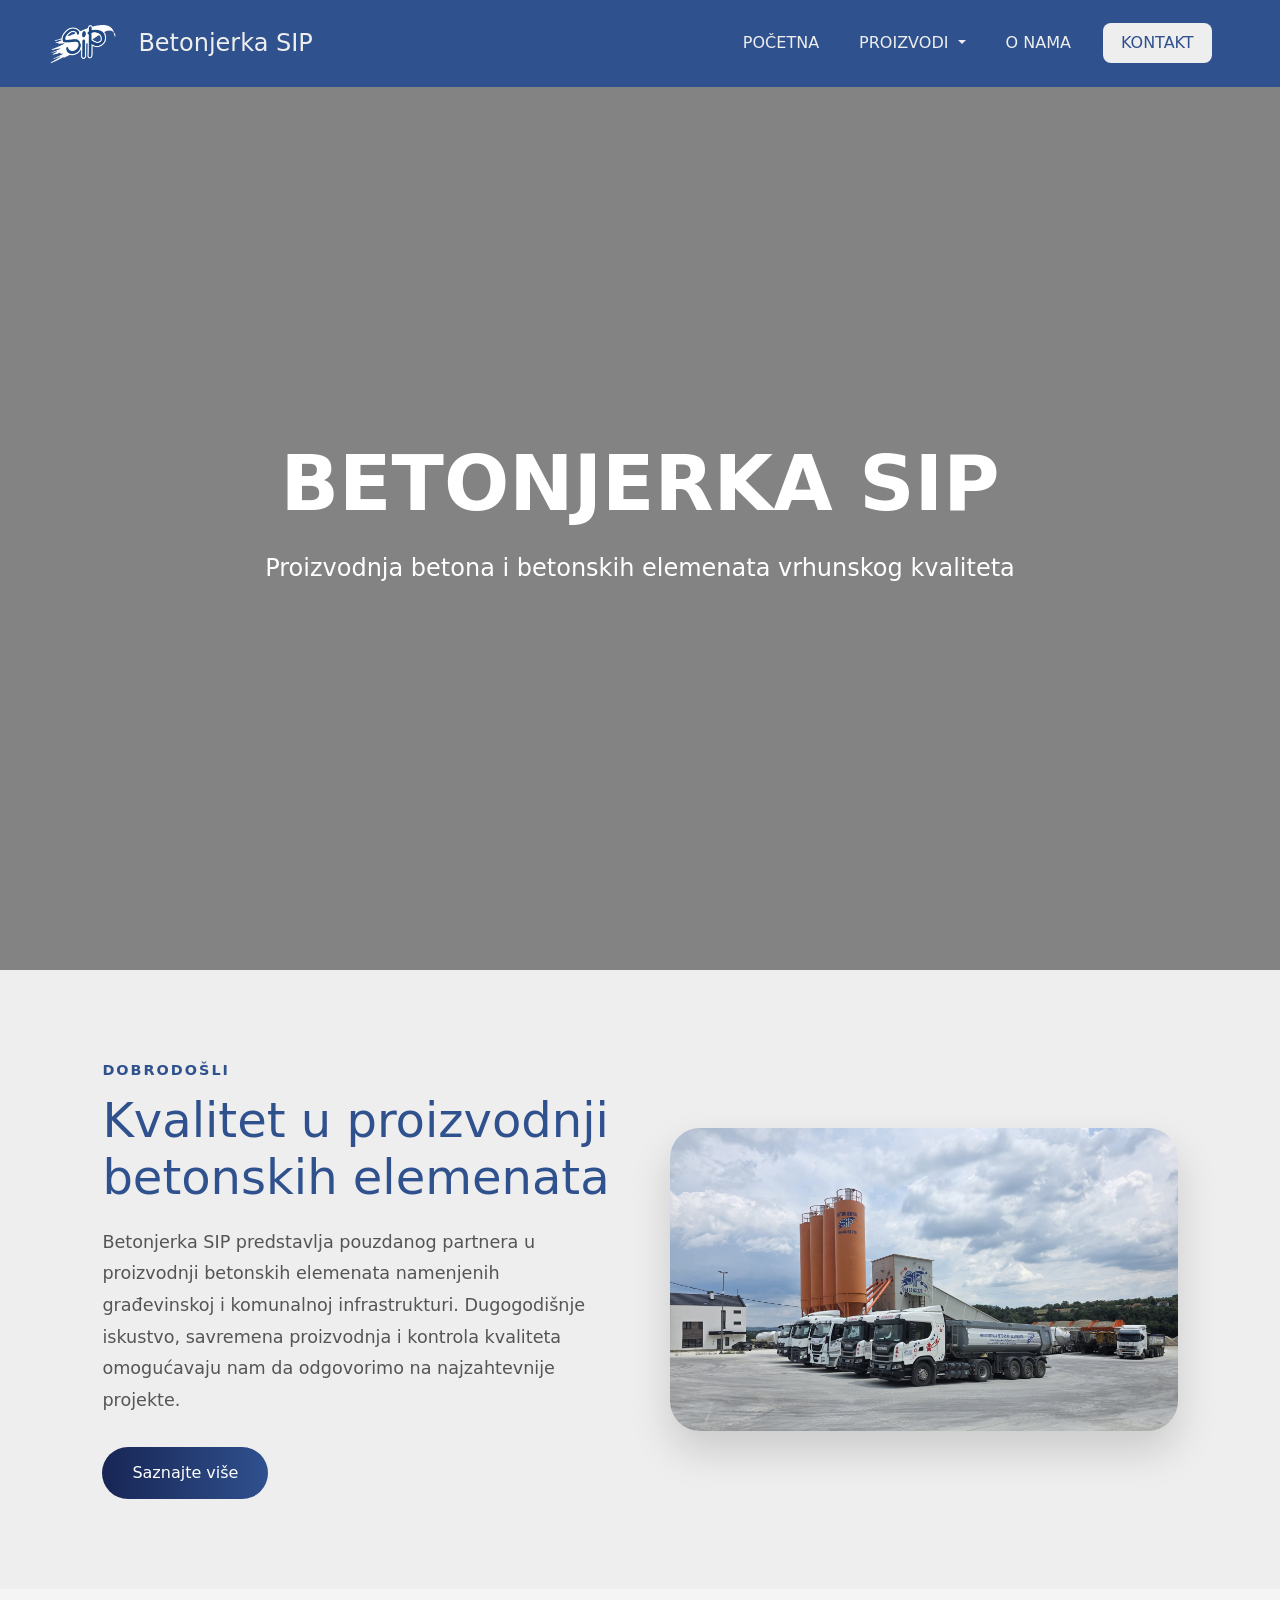
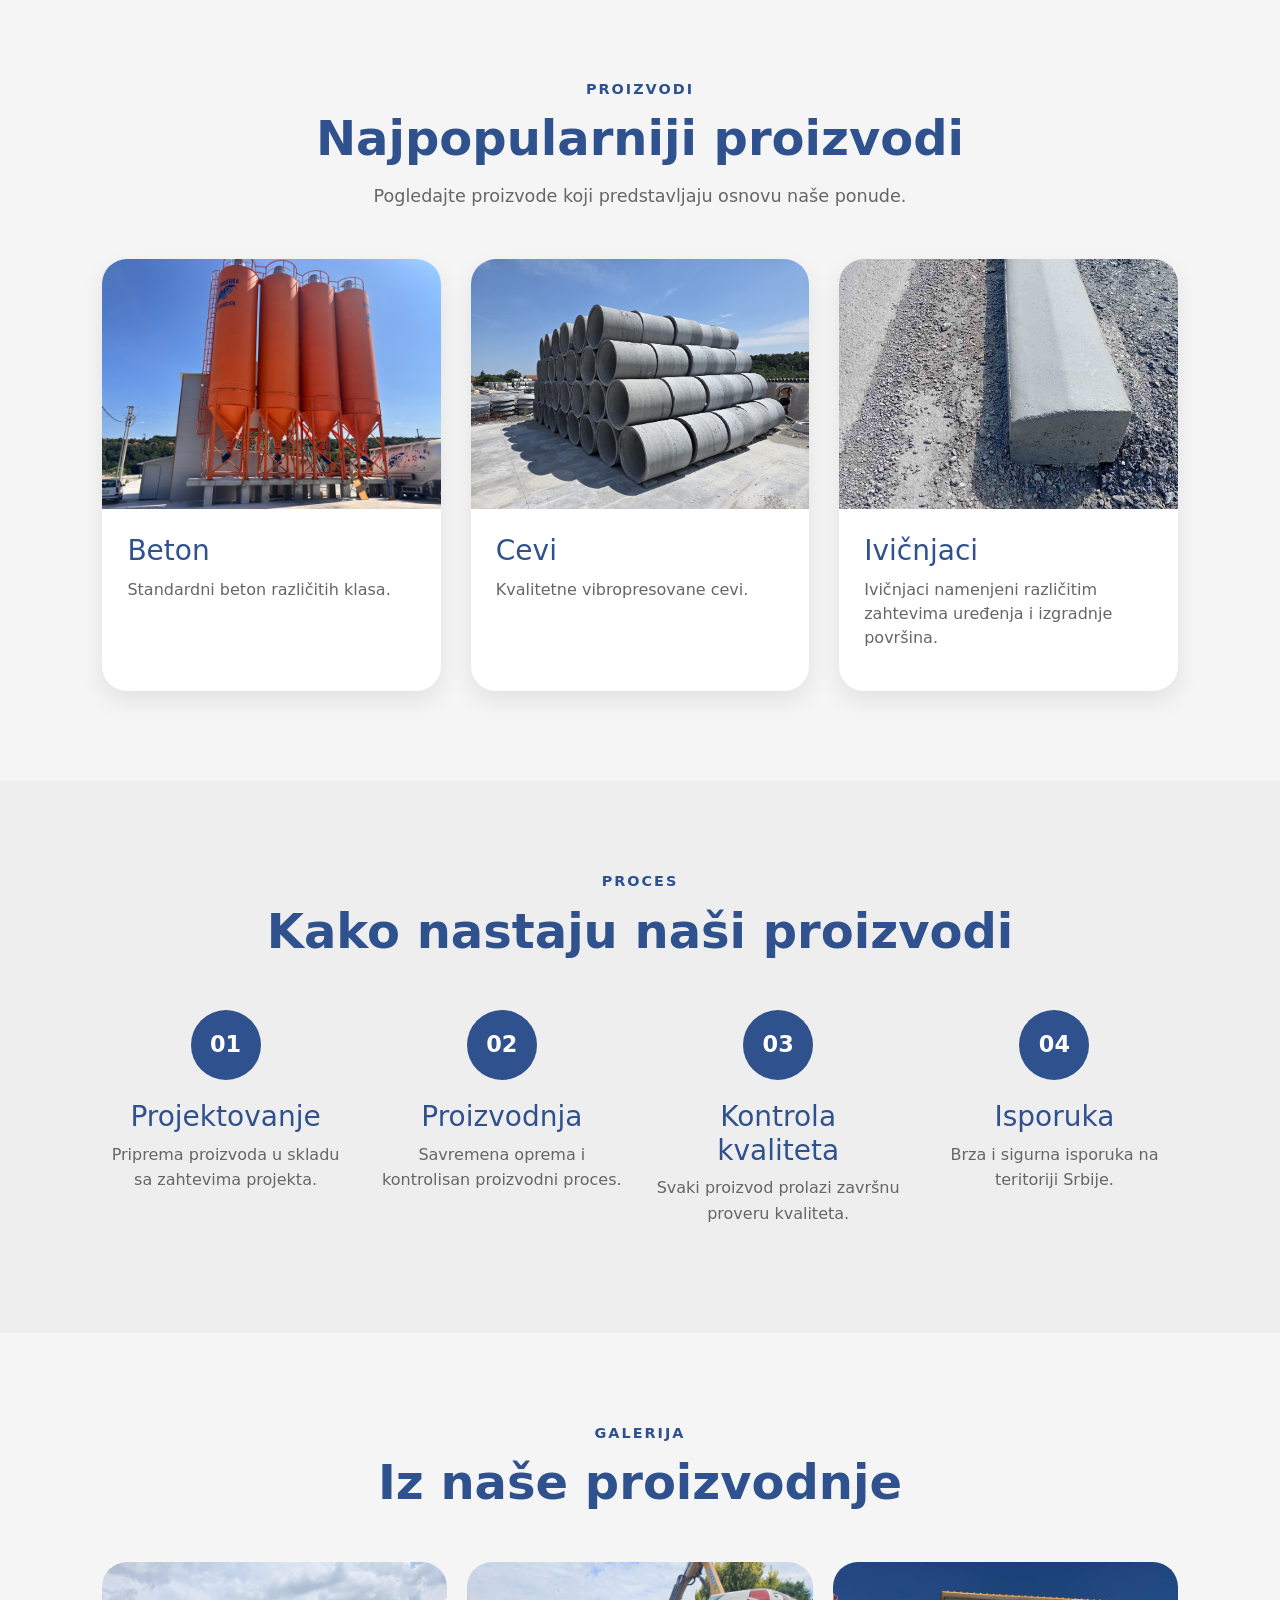
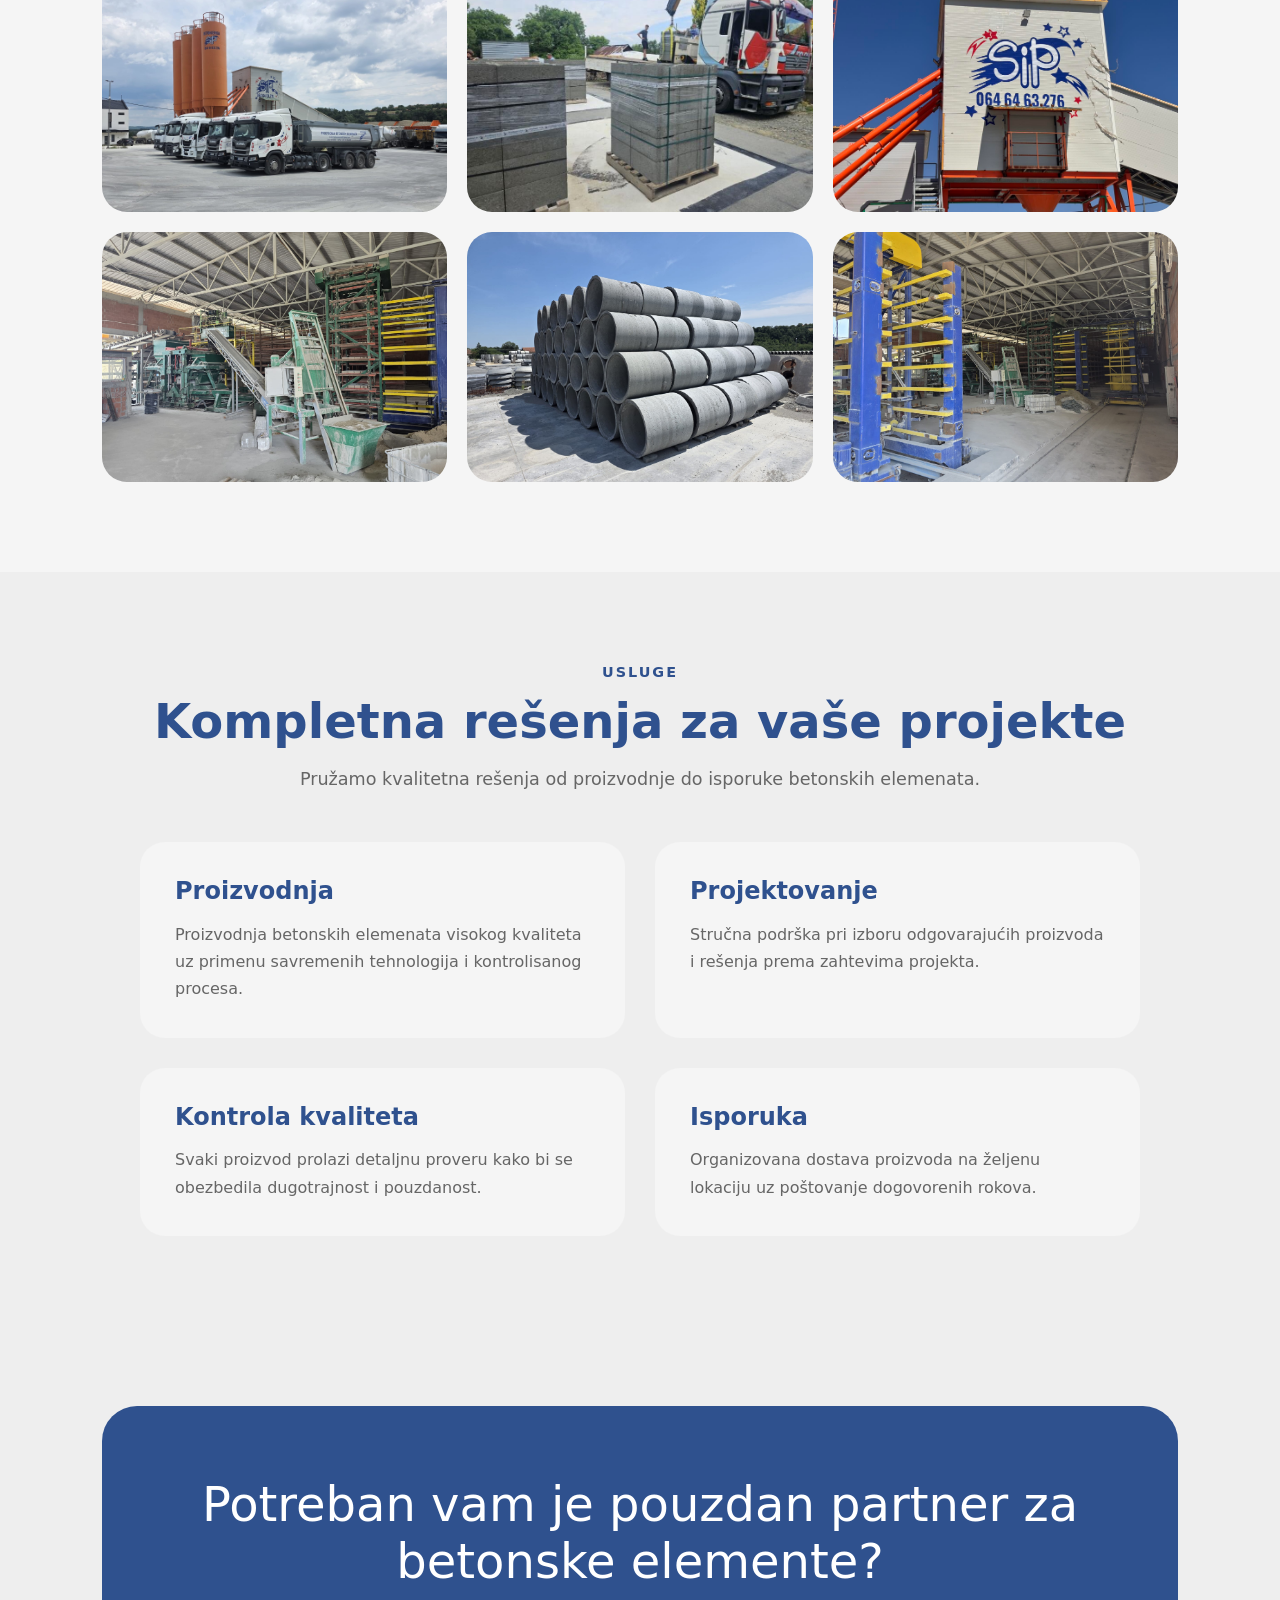
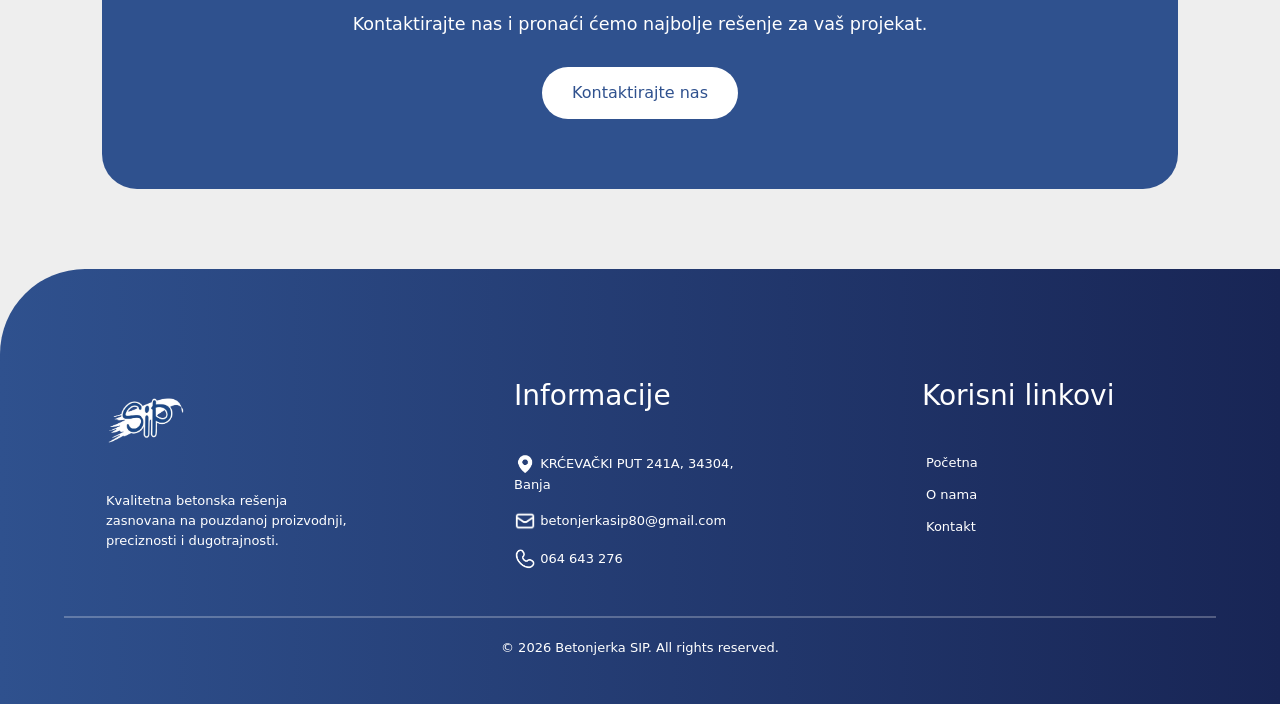
==== index.html @ 3fbecf78 "Add files via upload" ====
<!DOCTYPE html>
<html>
<head>
    <meta charset="UTF-8">
    <meta name="viewport" content="width=device-width, initial-scale=1.0">
    <title>Betonjerka SIP</title>
    <meta name="description" content="Betonjerka SIP Arandjelovac– proizvodnja i isporuka gotovog betona i kvalitetnih betonskih proizvoda za različite vrste građevinskih projekata.">
    <link rel="stylesheet" href="/styles/style.css">
    <link rel="stylesheet" href="/styles/headerFooter.css">
    <link href="https://cdn.jsdelivr.net/npm/bootstrap@5.3.8/dist/css/bootstrap.min.css" rel="stylesheet" integrity="sha384-sRIl4kxILFvY47J16cr9ZwB07vP4J8+LH7qKQnuqkuIAvNWLzeN8tE5YBujZqJLB" crossorigin="anonymous">
    <link rel="icon" type="image/png" sizes="16x16" href="/assets/logo.jpg">
</head>
<body>
    <div id="navbar"></div>
    <section class="hero">
        <video class="hero-video" autoplay muted loop playsinline>
            <source src="/assets/fabrika.mp4" type="video/mp4">
            Vaš pregledač ne podržava video.
        </video>
        <div class="hero-overlay">
            <div class="hero-content">
                <h1>BETONJERKA SIP</h1>
                <p>Proizvodnja betona i betonskih elemenata vrhunskog kvaliteta</p>
            </div>
        </div>
    </section>
    <section class="welcome">
        <div class="welcome-text">
            <span class="section-tag">DOBRODOŠLI</span>
            <h2>
                Kvalitet u proizvodnji
                betonskih elemenata
            </h2>
            <p>
                Betonjerka SIP predstavlja pouzdanog partnera u proizvodnji
                betonskih elemenata namenjenih građevinskoj i komunalnoj
                infrastrukturi. Dugogodišnje iskustvo, savremena proizvodnja
                i kontrola kvaliteta omogućavaju nam da odgovorimo na
                najzahtevnije projekte.
            </p>
            <a href="/onama/" class="primary-btn">
                Saznajte više
            </a>
        </div>
        <div class="welcome-image">
            <img src="/assets/kamioni.jpeg" alt="Betonjerka SIP">
        </div>
    </section>
    <section class="featured-products">
        <div class="section-title">
            <span class="section-tag">PROIZVODI</span>
            <h2>Najpopularniji proizvodi</h2>
            <p>
                Pogledajte proizvode koji predstavljaju osnovu naše ponude.
            </p>
        </div>
        <div class="products-grid">
            <a href="/proizvodi/standardni-beton/" class="product-card">
                <img src="/assets/baza.jpg" alt="Beton">
                <div class="product-info">
                    <h3>Beton</h3>
                    <p>Standardni beton različitih klasa.</p>
                </div>
            </a>
            <a href="/proizvodi/cevi/" class="product-card">
                <img src="/assets/cevi.jpeg" alt="Cevi">
                <div class="product-info">
                    <h3>Cevi</h3>
                    <p>Kvalitetne vibropresovane cevi.</p>
                </div>
            </a>
            <a href="/proizvodi/ivicnjaci/" class="product-card">
                <img src="/assets/ivicnjak1.jpeg" alt="Ivicnjaci">
                <div class="product-info">
                    <h3>Ivičnjaci</h3>
                    <p>Ivičnjaci namenjeni različitim zahtevima uređenja i izgradnje površina.</p>
                </div>
            </a>
        </div>
    </section>
    <section class="process">
        <div class="section-title">
            <span class="section-tag">PROCES</span>
            <h2>Kako nastaju naši proizvodi</h2>
        </div>
        <div class="process-grid">
            <div class="step">
                <div class="step-number">01</div>
                <h3>Projektovanje</h3>
                <p>
                    Priprema proizvoda u skladu sa zahtevima projekta.
                </p>
            </div>
            <div class="step">
                <div class="step-number">02</div>
                <h3>Proizvodnja</h3>
                <p>
                    Savremena oprema i kontrolisan proizvodni proces.
                </p>
            </div>
            <div class="step">
                <div class="step-number">03</div>
                <h3>Kontrola kvaliteta</h3>
                <p>
                    Svaki proizvod prolazi završnu proveru kvaliteta.
                </p>
            </div>
            <div class="step">
                <div class="step-number">04</div>
                <h3>Isporuka</h3>
                <p>
                    Brza i sigurna isporuka na teritoriji Srbije.
                </p>
            </div>
        </div>
    </section>
    <section class="gallery-home">
        <div class="section-title">
            <span class="section-tag">GALERIJA</span>
            <h2>Iz naše proizvodnje</h2>
        </div>
        <div class="gallery-grid">
            <img src="/assets/kamioni.jpeg" alt="">
            <img src="/assets/paketi.jpeg" alt="">
            <img src="/assets/kucica.jpg" alt="">
            <img src="/assets/unutra.jpeg" alt="">
            <img src="/assets/cevi.jpeg" alt="">
            <img src="/assets/unutra2.jpeg" alt="">
        </div>
    </section>
    <section class="services">
        <div class="section-title">
            <span class="section-tag">USLUGE</span>
            <h2>Kompletna rešenja za vaše projekte</h2>
            <p>
                Pružamo kvalitetna rešenja od proizvodnje do isporuke
                betonskih elemenata.
            </p>
        </div>
        <div class="services-grid">
            <div class="service-card">
                <h3>Proizvodnja</h3>
                <p>
                    Proizvodnja betonskih elemenata visokog kvaliteta
                    uz primenu savremenih tehnologija i kontrolisanog procesa.
                </p>
            </div>
            <div class="service-card">
                <h3>Projektovanje</h3>
                <p>
                    Stručna podrška pri izboru odgovarajućih proizvoda
                    i rešenja prema zahtevima projekta.
                </p>
            </div>
            <div class="service-card">
                <h3>Kontrola kvaliteta</h3>
                <p>
                    Svaki proizvod prolazi detaljnu proveru kako bi se
                    obezbedila dugotrajnost i pouzdanost.
                </p>
            </div>
            <div class="service-card">
                <h3>Isporuka</h3>
                <p>
                    Organizovana dostava proizvoda na željenu lokaciju
                    uz poštovanje dogovorenih rokova.
                </p>
            </div>
        </div>
    </section>
    <section class="cta">
        <h2>
            Potreban vam je pouzdan partner
            za betonske elemente?
        </h2>
        <p>
            Kontaktirajte nas i pronaći ćemo najbolje rešenje za vaš projekat.
        </p>
        <a href="/kontakt/" class="primary-btn">
            Kontaktirajte nas
        </a>
    </section>
    <div id="footer"></div>
    <script src="/java.js"></script>
    <script src="https://code.jquery.com/jquery-3.2.1.slim.min.js" integrity="sha384-KJ3o2DKtIkvYIK3UENzmM7KCkRr/rE9/Qpg6aAZGJwFDMVNA/GpGFF93hXpG5KkN" crossorigin="anonymous"></script>
    <script src="https://cdn.jsdelivr.net/npm/bootstrap@5.3.8/dist/js/bootstrap.bundle.min.js" integrity="sha384-FKyoEForCGlyvwx9Hj09JcYn3nv7wiPVlz7YYwJrWVcXK/BmnVDxM+D2scQbITxI" crossorigin="anonymous"></script>
</body>
</html>
---- styles/style.css ----
:root{
    --background-color: #eeeeee;
    --primary-color: #2f518e;
    --secondary-color: #a4adad;
    --accent-color: #f70000;
  --text-color: #000000;
  --nav-height: 70px;
}


*{
    margin: 0;
    padding: 0;
    box-sizing: border-box;
}

header{
  background-color: var(--primary-color) !important;
  width: 100vw;
}

body {
    background-color: #eeeeee !important;
    padding-top: var(--nav-height);
}


@media screen and (max-width: 600px) {
  :root { --nav-height: 40px; }
  body { padding-top: var(--nav-height); }
}

/* POCETNA */

.hero {
    position: relative;
    height: 100vh;
    overflow: hidden;
}


.hero-video {
    position: absolute;
    top: -10px;
    left: -10px;
    width: calc(100% + 20px);
    height: calc(100% + 20px);
    object-fit: cover;
    z-index: 0;

    
}
.hero-overlay {
    position: relative;
    z-index: 1;
    width: 100%;
    height: 100%;
    background: rgba(0, 0, 0, 0.45);
    display: flex;
    justify-content: center;
    align-items: center;
    text-align: center;
    color: white;
    padding: 20px;
}

.hero-content h1 {
    font-size: clamp(2.5rem, 6vw, 5rem);
    font-weight: bold;
    margin-bottom: 20px;
}

.hero-content p {
    font-size: clamp(1.1rem, 2vw, 1.5rem);
}

@media (max-width: 900px) {
    .hero {
        height: 50vh;
        min-height: 400px;
    }
}


.section-tag {
    display: block;
    color: var(--primary-color);
    font-size: 0.9rem;
    font-weight: 600;
    letter-spacing: 2px;
    margin-bottom: 10px;
}


.section-title {
    text-align: center;
    margin-bottom: 50px;
}


.section-title h2 {
    color: var(--primary-color);
    font-size: clamp(2rem, 5vw, 3rem);
    margin: 0;
    font-weight: 600;
}


.section-title p {
    color: #666;
    font-size: 1.1rem;
    margin-top: 15px;
}

.welcome {
    display: flex;
    align-items: center;
    justify-content: space-between;
    gap: 60px;
    padding: 90px 8%;
}

.welcome-text {
    flex: 1;
}

.welcome-text h2 {
    color: var(--primary-color);
    font-size: clamp(2rem,5vw,3rem);
    line-height: 1.2;
    margin-bottom: 20px;
}

.welcome-text p {
    color: #555;
    font-size: 1.1rem;
    line-height: 1.8;
    margin-bottom: 30px;
}

.primary-btn {
    display: inline-flex;
    align-items:center;
    justify-content:center;
    padding: 14px 30px;
    background: linear-gradient(
        270deg,
        var(--primary-color),
        #182555
    );
    color:white;
    text-decoration:none;
    border-radius:50px;
    transition:.3s ease;
}

.primary-btn:hover {
    transform:translateY(-3px);
}

.welcome-image {
    flex:1;
}

.welcome-image img {
    width:100%;
    border-radius:30px;
    box-shadow:0 20px 40px rgba(0,0,0,.15);
}

.featured-products {
    padding:90px 8%;
    background:#f5f5f5;
}

.products-grid {
    display:grid;
    grid-template-columns:repeat(3,1fr);
    gap:30px;
}

.product-card {
    background:white;
    border-radius:25px;
    overflow:hidden;
    text-decoration:none;
    color:inherit;
    transition:.3s ease;
    box-shadow:0 10px 25px rgba(0,0,0,.08);
}

.product-card:hover {
    transform:translateY(-8px);
}

.product-card img {
    width:100%;
    height:250px;
    object-fit:cover;
}

.product-info {
    padding:25px;
}

.product-info h3 {
    color:var(--primary-color);
    margin-bottom:10px;
}

.product-info p {
    color:#666;
}

.process {
    padding:90px 8%;
}

.process-grid {
    display:grid;
    grid-template-columns:repeat(4,1fr);
    gap:30px;
}

.step {
    text-align:center;
}

.step-number {
    width:70px;
    height:70px;
    margin:0 auto 20px;
    display:flex;
    justify-content:center;
    align-items:center;
    border-radius:50%;
    background:var(--primary-color);
    color:white;
    font-size:1.4rem;
    font-weight:bold;
}

.step h3 {
    color:var(--primary-color);
}

.step p {
    color:#666;
    line-height:1.6;
}

.gallery-home {
    padding:90px 8%;
    background:#f5f5f5;
}

.gallery-grid {
    display:grid;
    grid-template-columns:repeat(3,1fr);
    gap:20px;
}

.gallery-grid img {
    width:100%;
    height:250px;
    object-fit:cover;
    border-radius:25px;
    transition:.3s ease;
}

.gallery-grid img:hover {
    transform:scale(1.03);
}
.services {

    padding:90px 8%;

    background:var(--background-color);

}


.services-grid {

    display:grid;

    grid-template-columns:repeat(2,1fr);

    gap:30px;

    max-width:1000px;

    margin:auto;

}


.service-card {

    background:#f5f5f5;

    padding:35px;

    border-radius:25px;

}


.service-card h3 {

    color:var(--primary-color);

    font-size:1.5rem;

    margin-bottom:15px;

    font-weight:600;

}


.service-card p {

    color:#666;

    line-height:1.7;

    margin:0;

}


@media(max-width:700px){

    .services-grid{

        grid-template-columns:1fr;

    }

}
.cta {
    margin:80px 8%;
    padding:70px 30px;
    text-align:center;
    background:var(--primary-color);
    color:white;
    border-radius:35px;
}

.cta h2 {
    font-size:clamp(2rem,5vw,3rem);
    margin-bottom:20px;
}

.cta p {
    margin-bottom:30px;
    font-size:1.1rem;
}

.cta .primary-btn {
    background:white;
    color:var(--primary-color);
}

@media(max-width:1000px){
    .welcome,
    .why-us {
        flex-direction:column;
    }

    .products-grid {
        grid-template-columns:1fr;
    }

    .process-grid {
        grid-template-columns:repeat(2,1fr);
    }

    .gallery-grid {
        grid-template-columns:repeat(2,1fr);
    }
}

@media(max-width:600px){
    .welcome,
    .why-us {
        padding:60px 20px;
    }

    .featured-products,
    .process,
    .gallery-home {
        padding:60px 20px;
    }

    .process-grid,
    .gallery-grid {
        grid-template-columns:1fr;
    }

    .why-list {
        grid-template-columns:1fr;
    }

    .cta {
        margin:40px 20px;
        padding:50px 20px;
    }
}


/* KONTAKT */

.contact-container {
    max-width: 1300px;
    margin: 0 auto;
    padding: 80px 20px;

    display: flex;
    justify-content: space-between;
    align-items: flex-start;
    gap: 80px;
}


/* FORMA */

.c {
    width: 100%;
    max-width: 550px;
}

.c-naziv {
    display: flex;
    flex-direction: column;
    gap: 15px;
}

.c-naziv h2 {
    color: var(--primary-color);
    font-weight: 600;
    font-size: clamp(2rem, 5vw, 3rem);
    margin: 0;
}

.c-naziv hr {
    width: 200px;
    height: 5px;
    margin: 0 0 10px;
    border: none;
    border-radius: 10px;
    background-color: var(--primary-color);
}

.c-inputs {
    width: 100%;
    padding: 12px 16px;
    box-sizing: border-box;

    border: 2px solid transparent;
    border-radius: 50px;

    font-size: 1rem;
    background-color: #f5f5f5;

    transition: 0.3s ease;
}

.c-inputs:focus {
    outline: none;
    border-color: var(--primary-color);
}

textarea.c-inputs {
    min-height: 180px;
    border-radius: 20px;
    resize: vertical;
}


/* DUGME */

.c-btn {
    display: flex;
    align-items: center;

    padding: 15px 30px;

    font-size: 16px;
    color: white;

    gap: 10px;

    border: none;
    border-radius: 50px;

    background: linear-gradient(270deg, var(--primary-color), #182555);

    cursor: pointer;
    align-self: flex-start;

    transition: transform 0.3s ease;
}

.c-btn:hover {
    transform: scale(1.05);
}

.c-naziv img {
    width: 25px;
}

.c-i{
    width: 22px;
}

.c-desno {
    width: 100%;
    max-width: 500px;
    display: flex;
    flex-direction: column;
    gap: 15px;
}

.c-desno h2 {
    color: var(--primary-color);
    font-weight: 600;
    font-size: clamp(2rem, 5vw, 3rem);
    margin: 0;
}

.c-desno hr {
    width: 200px;
    height: 5px;
    margin: 0 0 10px;
    border: none;
    border-radius: 10px;
    background-color: var(--primary-color);
}

.info-card {
    display: flex;
    flex-direction: column;
    gap: 5px;
    padding: 12px 16px;
    background-color: #f5f5f5;
    border-radius: 20px;
    transition: 0.3s ease;
}

.info-card h4 {
    color: var(--primary-color);
    font-size: 1.1rem;
    margin: 0;
}

.info-card p {
    color: #555;
    margin: 0;
    line-height: 1.5;
}

.info-card:hover {
    transform: translateX(5px);
}

@media (max-width: 900px) {
    .contact-container {
        flex-direction: column;
        align-items: center;
        gap: 50px;
    }
    .c,
    .c-desno {
        max-width: 550px;
        width: 100%;
    }
}
@media (max-width: 600px) {
    .contact-container {
        padding: 50px 20px;
    }
    .c-inputs {
        width: 100%;
    }
    .c-btn {
        align-self: center;
    }
}

.mapa {
    width: 100%;
    max-width: 1000px;
    margin: 10px auto 70px;
    padding: 0 20px;
}

.mapa iframe {
    width: 100%;
    height: 450px;
    border: none;
    border-radius: 20px;
    box-shadow: 0 15px 35px rgba(0,0,0,0.15);
}

/*O NAMA*/

.about-hero{
    height: 60vh;
    background-image: url("/assets/kamioni.jpeg");
    background-size: cover;
    background-position:center;
    display:flex;
    justify-content:center;
    align-items:center;
    position:relative;
}

.about-overlay{
    width:100%;
    height:100%;
    background:rgba(0,0,0,0.5);
    display:flex;
    flex-direction:column;
    justify-content:center;
    align-items:center;
    text-align:center;
    color:white;
}

.about-overlay h1{
    font-size:clamp(3rem,7vw,5rem);
    margin:0;
}

.about-overlay p{
    font-size:clamp(1rem,2vw,1.5rem);
}

.about-intro{
    max-width:1200px;
    margin:auto;
    padding:80px 20px;
    display:flex;
    align-items:center;
    gap:60px;
}

.about-image{
    flex:1;
}

.about-image img{
    width:100%;
    border-radius:25px;
}

.about-text{
    flex:1;
}

.about-text h2{
    color:var(--primary-color);
    font-size:clamp(2rem,5vw,3rem);
    margin:0;
}

.about-text hr,
.values hr{
    width:200px;
    height:5px;
    background:var(--primary-color);
    border:none;
    border-radius:10px;
    margin:15px 0 25px;
}


.about-text p{
    color:#555;
    line-height:1.8;
    font-size:1.1rem;
}

.values{
    padding:70px 20px;
    text-align:center;
}

.values h2 {
    position: relative;
    display: inline-block;
    color: var(--primary-color);
    font-size: clamp(2rem, 5vw, 3rem);
    margin-bottom: 40px;
}

.values h2::after {
    content: "";
    position: absolute;
    left: 0;
    bottom: -18px;
    width: 200px;
    height: 5px;
    border-radius: 10px;
    background: var(--primary-color);
    opacity: 0.2;
}
.values {
    text-align: center;
}

.values-container{
    max-width:1200px;
    margin:40px auto 0;
    display:grid;
    grid-template-columns:repeat(3,1fr);
    gap:30px;
}

.value-card{
    padding:30px;
    border-radius:25px;
    background:#f5f5f5;
    transition:.3s;
}

.value-card:hover{
    transform:translateY(-8px);
}

.value-card h3{
    color:var(--primary-color);
}

.value-card p{
    color:#555;
    line-height:1.6;
}

section.brojke {
    padding: 80px 20px;
    background-color: var(--primary-color);
}

.brojke .inner {
    max-width: 1200px;
    margin: auto;
    text-align: center;
}

.brojke h2 {
    color: var(--background-color);
    font-size: clamp(2rem, 5vw, 3rem);
    font-weight: 600;
    margin-bottom: 10px;
}

.brojke .subtitle {
    color: #666;
    font-size: 1.1rem;
    margin-bottom: 50px;
}

.brojke-grid {
    display: grid;
    grid-template-columns: repeat(3, 1fr);
    gap: 25px;
}

.brojke-card {
    background: #f5f5f5;
    padding: 40px 25px;
    border-radius: 25px;
    display:flex;
    flex-direction:column;
    align-items:center;
    justify-content:center;
    transition: .3s ease;
    min-height: 180px;
}

.brojke-card:hover {
    transform: translateY(-7px);
}

.broj {
    font-size: clamp(3rem, 6vw, 4rem);
    font-weight: bold;
    color: var(--primary-color);
    margin-bottom: 10px;
    opacity:0;
    transform:translateY(15px);
}

.broj::after {
    content:"+";
}

@media(max-width:900px){
    .about-intro{
        flex-direction:column;
    }
    .values-container{
        grid-template-columns:1fr;
    }
    .stats{
        flex-direction:column;
        gap:40px;
    }
    .brojke-grid{
        grid-template-columns:1fr;
        max-width:450px;
        margin:auto;
    }
}

.certificates-section {
    padding: 80px 0;
    background: #f4f4f2;
}

.certificates-heading {
    max-width: 700px;
    margin-bottom: 60px;
    color: var(--primary-color);
}

.certificates-heading h2 {
    font-size: clamp(42px, 5vw, 65px);
    line-height: 1;
    margin-bottom: 25px;
}

.certificates-heading p {
    max-width: 600px;
    color: #777;
    font-size: 17px;
    line-height: 1.7;
}

.certificates-grid {
    display: grid;
    grid-template-columns: repeat(4, 1fr);
    gap: 20px;
}

.certificate-card {
    min-width: 0;
}

.certificate-image {
    width: 100%;
    aspect-ratio: 0.71;
    overflow: hidden;
    background: #fff;
    border: 1px solid #dededb;
    padding: 10px;
}

.certificate-image img {
    width: 100%;
    height: 100%;
    object-fit: contain;
    display: block;
    transition: transform 0.4s ease;
}

.certificate-card:hover .certificate-image img {
    transform: scale(1.025);
}


.certificate-info {
    padding-top: 20px;
}

.certificate-info span {
    display: block;
    color: #999;
    font-size: 11px;
    font-weight: 600;
    letter-spacing: 2px;
    margin-bottom: 8px;
}

.certificate-info h3 {
    font-size: 20px;
    font-weight: 500;
    margin: 0;
    color: #222;
}

@media (max-width: 991px) {

    .certificates-grid {
        grid-template-columns: repeat(2, 1fr);
        gap: 35px 20px;
    }

}

@media (max-width: 576px) {

    .certificates-section {
        padding: 75px 0;
    }
    .certificates-heading {
        margin-bottom: 40px;
    }
    .certificates-heading h2 {
        font-size: 40px;
        margin-bottom: 20px;
    }
    .certificates-heading p {
        font-size: 15px;
    }
    .certificates-grid {
        grid-template-columns: 1fr;
        gap: 45px;
    }
    .certificate-card {
        width: 100%;
        max-width: 340px;
        margin: 0 auto;
    }
    .certificate-info h3 {
        font-size: 19px;
    }
}

.certificate-clickable {
    cursor: zoom-in;
}
.certificate-lightbox {
    position: fixed;
    inset: 0;
    background: rgba(0, 0, 0, 0.9);
    z-index: 99999;
    display: none;
    align-items: center;
    justify-content: center;
    padding: 40px;
}
.certificate-lightbox.active {
    display: flex;
}
.certificate-lightbox img {
    max-width: 90%;
    max-height: 90vh;
    width: auto;
    height: auto;
    object-fit: contain;
}
.lightbox-close {
    position: absolute;
    top: 20px;
    right: 30px;
    background: none;
    border: none;
    color: white;
    font-size: 45px;
    line-height: 1;
    cursor: pointer;
    z-index: 2;
}
@media (max-width: 576px) {
    .certificate-lightbox {
        padding: 20px;
    }
    .certificate-lightbox img {
        max-width: 100%;
        max-height: 85vh;
    }
    .lightbox-close {
        top: 15px;
        right: 15px;
        font-size: 40px;
    }
}

.location-section {
    padding: 80px 0;
}
.location-heading {
    margin-bottom: 45px;
    color: var(--primary-color);
}
.location-heading h2 {
    font-size: clamp(40px,5vw,62px);
    line-height: 1.05;
    margin-bottom: 20px;
}
.location-heading p {
    color: #777;
    font-size: 17px;
    margin: 0;
}
.location-map {
    width: 100%;
    height: 500px;
    overflow: hidden;
}
.location-map iframe {
    width: 100%;
    height: 100%;
    border: 0;
    display: block;
}
@media (max-width:576px) {
    .location-section {
        padding: 70px 0;
    }
    .location-heading {
        margin-bottom: 30px;
    }
    .location-heading h2 {
        font-size: 40px;
    }
    .location-heading p {
        font-size: 15px;
    }
    .location-map {
        height: 350px;
    }
}


/* ================================
   PRODUCT PAGES
================================ */

.product-hero {
    min-height: 75vh;
    position: relative;
    display: flex;
    align-items: center;
    background-image: url("/assets/baza_uvelicano.jpg");
    background-size: cover;
    background-position: center;
    color: #fff;
}

.product-hero-overlay {
    position: absolute;
    inset: 0;
    background: rgba(0, 0, 0, 0.58);
}

.product-hero-content {
    position: relative;
    z-index: 2;
    padding-top: 80px;
}

.product-label,
.section-small-title {
    display: inline-block;
    font-size: 13px;
    font-weight: 600;
    letter-spacing: 3px;
    text-transform: uppercase;
    margin-bottom: 18px;
    margin-top: 30px;
}

.product-hero h1 {
    font-size: clamp(55px, 8vw, 105px);
    line-height: 0.95;
    font-weight: 700;
    margin-bottom: 30px;
}

.product-hero p {
    max-width: 520px;
    font-size: 20px;
    line-height: 1.6;
}

.product-intro {
    padding: 120px 0;
    background: #f4f4f2;
}

.product-intro h2,
.product-info h2 {
    font-size: clamp(38px, 5vw, 62px);
    line-height: 1.05;
    margin-bottom: 30px;
}

.product-intro p {
    color: #666;
    font-size: 17px;
    line-height: 1.8;
    max-width: 570px;
}

.product-image-placeholder {
    height: 500px;
    background: #d8d8d5;
    display: flex;
    align-items: center;
    justify-content: center;
    text-align: center;
}

.product-image-placeholder span {
    font-size: 13px;
    letter-spacing: 3px;
    font-weight: 600;
}

.product-image-placeholder {
    width: 100%;
    height: 500px;
    overflow: hidden;
}

.product-image-placeholder > div {
    width: 100%;
    height: 100%;
}

.product-image-placeholder img {
    width: 100%;
    height: 100%;
    object-fit: cover;
    display: block;
}

.product-image-video {
    width: 100%;
    height: 500px;
    overflow: hidden;
}

.product-image-video video {
    width: 100%;
    height: 100%;
    object-fit: cover;
    display: block;
}

@media (max-width: 576px) {

    .product-image-video {
        height: 300px;
    }

}

.concrete-classes {
    padding: 120px 0;
    background: #fff;
}

.section-heading {
    max-width: 700px;
    margin: 0 auto;
}

.section-heading h2 {
    font-size: clamp(40px, 5vw, 60px);
    margin-bottom: 20px;
}

.section-heading p {
    color: #777;
    font-size: 17px;
}

.class-box {
    min-height: 180px;
    background: #eeeeeb;
    display: flex;
    flex-direction: column;
    justify-content: center;
    align-items: center;
    transition: transform 0.3s ease;
}

.class-box:hover {
    transform: translateY(-5px);
}

.class-box span {
    font-size: 13px;
    letter-spacing: 3px;
    color: #777;
}

.class-box strong {
    font-size: 46px;
    line-height: 1;
    margin-top: 10px;
}

.product-banner {
    padding: 100px 0;
    background: #f4f4f2;
}

.product-banner-image {
    height: 500px;
    background: #d5d5d2;
    display: flex;
    align-items: center;
    justify-content: center;
}

.product-banner {
    padding: 100px 0;
    background: #f4f4f2;
}

.product-banner-video {
    width: 100%;
    height: 500px;
    overflow: hidden;
}

.product-banner-video video {
    width: 100%;
    height: 100%;
    object-fit: cover;
    display: block;
}

@media (max-width: 991px) {

    .product-banner-video {
        height: 400px;
    }

}


@media (max-width: 576px) {

    .product-banner {
        padding: 60px 0;
    }

    .product-banner-video {
        height: 280px;
    }

}

.banner-placeholder {
    font-size: 13px;
    font-weight: 600;
    letter-spacing: 3px;
    color: #777;
}

@media (max-width: 768px) {
    .product-hero {
        min-height: 65vh;
    }
    .product-hero h1 {
        font-size: 58px;
    }
    .product-intro,
    .concrete-classes,
    .product-info {
        padding: 80px 0;
    }
    .product-image-placeholder {
        height: 350px;
    }
    .product-banner-image {
        height: 300px;
    }
    .class-box {
        min-height: 140px;
    }
    .class-box strong {
        font-size: 45px;
    }
}

.pumpani-hero {
    background-image: url("/assets/beton.jpg");
}

.special-hero {
    background-image: url("/assets/kamion.jpg");
}

.special-concrete-list {
    padding: 120px 0;
    background: #f4f4f2;
}

.special-grid {
    display: grid;
    grid-template-columns: repeat(2, 1fr);
    gap: 2px;
    margin-top: 60px;
    background: #d0d0cd;
}

.special-card {
    background: #fff;
    min-height: 330px;
    padding: 45px;
    position: relative;
}

.special-number {
    display: block;
    font-size: 13px;
    letter-spacing: 2px;
    color: #999;
    margin-bottom: 50px;
}

.special-card h3 {
    font-size: 28px;
    line-height: 1.15;
    margin-bottom: 20px;
    max-width: 400px;
}

.special-card p {
    color: #777;
    line-height: 1.7;
    max-width: 500px;
    margin: 0;
}

@media (max-width: 768px) {
    .special-concrete-list {
        padding: 80px 0;
    }
    .special-grid {
        grid-template-columns: 1fr;
    }
    .special-card {
        min-height: auto;
        padding: 35px;
    }
    .special-number {
        margin-bottom: 30px;
    }
}

html,
body {
    max-width: 100%;
    overflow-x: hidden;
}


.production-section {
    padding: 120px 0;
    background: #d8d8d5;
    color: var(--primary-color);
}

.production-section .section-small-title {
    color: #777;
}

.production-section h2 {
    font-size: clamp(40px, 5vw, 65px);
    line-height: 1.03;
    font-weight: 600;
    margin: 0;
    max-width: 500px;
}

.production-intro {
    padding-bottom: 35px;
}

.production-intro p {
    color: #494949;
    font-size: 19px;
    line-height: 1.75;
    margin: 0;
}

.production-item {
    display: flex;
    gap: 30px;
    padding: 35px 0;
    border-top: 1px solid rgba(255,255,255,0.15);
}

.production-number {
    flex-shrink: 0;
    font-size: 13px;
    color: #494949;
    letter-spacing: 2px;
    padding-top: 4px;
}

.production-item h3 {
    font-size: 24px;
    line-height: 1.2;
    margin-bottom: 15px;
}

.production-item p {
    color: #494949;
    font-size: 16px;
    line-height: 1.75;
    margin: 0;
}

.production-item strong {
    color: var(--primary-color);
    font-weight: 500;
}

.production-note {
    margin-top: 12px !important;
    color: #494949 !important;
    font-size: 14px !important;
}

@media (max-width: 576px) {

    .production-section {
        padding: 75px 0;
    }

    .production-section h2 {
        font-size: 40px;
        margin-bottom: 45px;
    }

    .production-intro p {
        font-size: 17px;
        line-height: 1.7;
    }

    .production-item {
        gap: 18px;
        padding: 28px 0;
    }

    .production-item h3 {
        font-size: 21px;
    }

    .production-item p {
        font-size: 15px;
        line-height: 1.7;
    }

    .production-number {
        font-size: 11px;
    }

}

/* =========================================
   BETONSKE CEVI
========================================= */


.pipes-hero {
    background-image: url("/assets/cevi.jpeg");
}

.pipes-table-section {
    padding: 120px 0;
    background: #fff;
}

.table-wrapper {
    width: 100%;
    overflow-x: auto;
    -webkit-overflow-scrolling: touch;
    border: 1px solid #ddd;
}

.pipes-table {
    width: 100%;
    min-width: 850px;
    border-collapse: collapse;
    background: #fff;
}

.pipes-table th,
.pipes-table td {
    border: 1px solid #d5d5d2;
    text-align: center;
    padding: 18px 15px;
}

.pipes-table thead tr:first-child th {
    background: var(--primary-color);
    color: #fff;
    font-size: 18px;
    letter-spacing: 0.5px;
    padding: 22px;
}

.pipes-table thead tr:nth-child(2) th {
    background: #eeeeeb;
    color: #222;
    font-size: 15px;
    line-height: 1.35;
    vertical-align: middle;
}

.pipes-table th small {
    display: inline-block;
    margin-top: 5px;
    font-size: 12px;
    font-weight: 400;
    color: #777;
}

.pipes-table tbody td {
    font-size: 16px;
    color: #444;
}

.pipes-table tbody tr:nth-child(even) {
    background: #f7f7f5;
}

.pipes-table tbody tr:hover {
    background: #eeeeeb;
}

.table-note {
    margin-top: 18px;
    color: #888;
    font-size: 13px;
}

@media (max-width: 576px) {

    .pipes-intro {
        padding: 75px 0;
    }

    .pipes-intro h2 {
        font-size: 40px;
    }

    .pipes-intro p {
        font-size: 15px;
    }

    .pipes-image-placeholder {
        height: 280px;
    }

    .pipes-table-section {
        padding: 75px 0;
    }

    .table-heading {
        margin-bottom: 35px;
    }

    .table-heading h2 {
        font-size: 38px;
    }

    .table-wrapper {
        margin-left: 0;
        margin-right: 0;
    }

}

#carouselExampleIndicators {
    max-width: 1000px;
    margin: 0 auto;
    margin-top: 70px;
    margin-bottom: 70px;
}

#carouselExampleIndicators img {
    width: 100%;
    height: 450px;
    object-fit: cover;
}

#carouselExampleCaptions {
    max-width: 1000px;
    margin: 0 auto;
    margin-top: 70px;
    margin-bottom: 70px;
}

#carouselExampleCaptions img {
    width: 100%;
    height: 450px;
    object-fit: cover;
}

/*elementi za sahte*/
.shafts-hero {
    background-image: url("/assets/kineta.jpeg");
    background-size: cover;
    background-position: center;
    background-repeat: no-repeat;
}

.shaft-main {
    padding: 60px 0;
    background: #f4f4f2;
}
.shaft-main h2 {
    font-size: clamp(40px,5vw,62px);
    line-height: 1.05;
    margin-bottom: 25px;
}
.shaft-main p {
    color: #777;
    font-size: 17px;
    line-height: 1.8;
    max-width: 520px;
}
.shaft-drawing {
    width: 100%;
    background: #fff;
    padding: 25px;
    border: 1px solid #ddd;
}
.shaft-drawing img {
    width: 100%;
    height: auto;
    display: block;
}
.shaft-products {
    padding: 120px 0;
    background: #fff;
}
.shaft-heading {
    max-width: 700px;
    margin-bottom: 55px;
}
.shaft-heading h2 {
    font-size: clamp(40px,5vw,60px);
    line-height: 1.05;
    margin-bottom: 20px;
}
.shaft-heading p {
    color: #777;
    font-size: 16px;
}
.shaft-grid {
    display: grid;
    grid-template-columns: repeat(3,1fr);
    gap: 2px;
    background: #ddd;
}
.shaft-card {
    background: #f4f4f2;
    padding: 40px;
    min-height: 280px;
}
.shaft-number {
    display: block;
    color: #999;
    font-size: 12px;
    letter-spacing: 2px;
    margin-bottom: 45px;
}
.shaft-card h3 {
    font-size: 24px;
    margin-bottom: 18px;
}
.shaft-card p {
    color: #666;
    font-size: 15px;
    line-height: 1.6;
    margin-bottom: 5px;
}
@media (max-width:991px) {
    .shaft-grid {
        grid-template-columns: repeat(2,1fr);
    }
}
@media (max-width:576px) {
    .shaft-main,.shaft-products {
        padding: 75px 0;
    }
    .shaft-main h2,.shaft-heading h2 {
        font-size: 40px;
    }
    .shaft-drawing {
        padding: 12px;
    }
    .shaft-grid {
        grid-template-columns: 1fr;
    }
    .shaft-card {
        min-height: 0;
        padding: 30px 25px;
    }
    .shaft-number {
        margin-bottom: 25px;
    }
}

/*ivicnjaci*/
.curbs-hero {
    background-image: url("/assets/ivicnjak1.jpeg");
    background-size: cover;
    background-position: center;
    background-repeat: no-repeat;
}

.curbs-intro {
    padding: 100px 0;
    background: #f4f4f2;
}
.curbs-intro h2 {
    font-size: clamp(40px,5vw,62px);
    line-height: 1.05;
    margin: 0;
}
.curbs-intro p {
    color: #777;
    font-size: 17px;
    line-height: 1.8;
    margin: 0;
}
.curbs-products {
    padding: 110px 0 120px;
    background: #fff;
}
.curbs-grid {
    display: grid;
    grid-template-columns: repeat(2,1fr);
    gap: 20px;
}
.curb-card {
    border: 1px solid #ddd;
    background: #f7f7f5;
    min-width: 0;
}
.curb-card-top {
    display: flex;
    justify-content: space-between;
    align-items: center;
    gap: 20px;
    padding: 20px 25px;
    border-bottom: 1px solid #ddd;
}
.curb-number {
    color: #999;
    font-size: 12px;
    letter-spacing: 2px;
}
.curb-type {
    color: #777;
    font-size: 12px;
    letter-spacing: 1px;
    text-align: right;
}
.curb-drawing {
    height: 330px;
    padding: 25px;
    background: #fff;
    display: flex;
    align-items: center;
    justify-content: center;
}
.curb-drawing img {
    width: 100%;
    height: 100%;
    object-fit: contain;
    display: block;
}
.curb-info {
    padding: 25px;
    border-top: 1px solid #ddd;
    display: flex;
    justify-content: space-between;
    align-items: flex-end;
}
.curb-info h3 {
    margin: 0;
    font-size: 27px;
    font-weight: 500;
}
.curb-info span {
    color: #888;
    font-size: 14px;
}

.curb-dimension-label {
    color: #888;
    font-size: 11px;
    letter-spacing: 2px;
    margin-bottom: 12px;
}
.curb-no-drawing-content h3 {
    font-size: clamp(42px,5vw,62px);
    line-height: 1;
    margin: 0;
}
.curb-unit {
    color: #aaa;
    font-size: 17px;
    margin-top: 10px;
}
.curb-no-drawing-content p {
    color: #999;
    font-size: 14px;
    margin: 35px 0 0;
}
.ivicnjaci-video-gallery{
    padding:80px 0;
}
.ivicnjaci-video-gallery .section-heading{
    margin-bottom:40px;
}
#ivicnjaciVideoCarousel{
    max-width:900px;
    margin:0 auto;
}
#ivicnjaciVideoCarousel .carousel-inner{
    border-radius:12px;
    overflow:hidden;
}
#ivicnjaciVideoCarousel video{
    width:100%;
    height:520px;
    object-fit:cover;
    background:#000;
}

#carouselExampleIndicators,
#ivicnjaciVideoCarousel{
    width:100%;
    max-width:900px;
    margin:0 auto;
}
#carouselExampleIndicators .carousel-inner,
#ivicnjaciVideoCarousel .carousel-inner{
    width:100%;
    height:470px;
    border-radius:12px;
    overflow:hidden;
}
#carouselExampleIndicators .carousel-item,
#ivicnjaciVideoCarousel .carousel-item{
    width:100%;
    height:520px;
}
#carouselExampleIndicators img,
#ivicnjaciVideoCarousel video{
    width:100%;
    height:100%;
    object-fit:cover;
}
.ivicnjaci-video-gallery{
    padding:60px 0;
}
@media(max-width:768px){
    #carouselExampleIndicators .carousel-inner,
    #ivicnjaciVideoCarousel .carousel-inner,
    #carouselExampleIndicators .carousel-item,
    #ivicnjaciVideoCarousel .carousel-item{
        height:350px;
    }
}
@media(max-width:768px){
    .ivicnjaci-video-gallery{
        padding:50px 0;
    }
    #ivicnjaciVideoCarousel video{
        height:350px;
    }
}

@media (max-width:991px) {
    .curbs-grid {
        grid-template-columns: 1fr;
    }
}
@media (max-width:576px) {
    .curbs-hero {
        padding: 0 0 45px;
    }
    .curbs-hero h1 {
        font-size: 48px;
    }
    .curbs-hero p {
        font-size: 16px;
    }
    .curbs-intro,.curbs-products {
        padding: 70px 0;
    }
    .curbs-intro h2 {
        font-size: 40px;
        margin-bottom: 25px;
    }
    .curbs-intro p {
        font-size: 15px;
    }
    .curbs-grid {
        gap: 15px;
    }
    .curb-drawing {
        height: 260px;
        padding: 15px;
    }
    .curb-card-top {
        padding: 17px 18px;
    }
    .curb-info {
        padding: 20px;
    }
    .curb-info h3 {
        font-size: 23px;
    }
    .curb-no-drawing-content {
        min-height: 300px;
        padding: 40px 25px;
    }
}

/*behaton i raster ploce*/
.paving-hero {
    padding: 50px 0 50px;
    background: var(--primary-color);
    color: #ffffff;
}
.paving-hero .product-label {
    color: #c6c5e1;
}
.paving-hero h1 {
    font-size: clamp(55px,8vw,100px);
    line-height: .93;
    font-weight: 700;
    margin: 20px 0 30px;
}
.paving-hero p {
    max-width: 600px;
    color: #c6c5e1;
    font-size: 18px;
    line-height: 1.7;
}

.paving-section {
    padding: 110px 0 120px;
    background: #fff;
}
.paving-section-heading {
    max-width: 720px;
    margin-bottom: 50px;
}
.paving-section-heading h2 {
    font-size: clamp(40px,5vw,60px);
    line-height: 1.05;
    margin-bottom: 20px;
}
.paving-section-heading p {
    color: #777;
    font-size: 16px;
}
.thickness-row {
    display: grid;
    grid-template-columns: repeat(3,1fr);
    gap: 2px;
    background: #d8d8d5;
    margin-bottom: 60px;
}
.thickness-box {
    background: #f4f4f2;
    min-height: 190px;
    display: flex;
    flex-direction: column;
    align-items: center;
    justify-content: center;
}
.thickness-box span {
    color: #888;
    font-size: 11px;
    letter-spacing: 2px;
}
.thickness-box strong {
    font-size: 60px;
    line-height: 1;
    margin-top: 10px;
}
.thickness-box small {
    color: #888;
    font-size: 14px;
    margin-top: 5px;
}
.dimension-grid {
    display: grid;
    grid-template-columns: repeat(4,1fr);
    gap: 15px;
}
.dimension-card {
    min-height: 190px;
    padding: 25px;
    background: var(--primary-color);
    color: #fff;
    display: flex;
    flex-direction: column;
    justify-content: space-between;
}
.dimension-card span {
    color: #dddddd;
    font-size: 11px;
    letter-spacing: 2px;
}
.dimension-card h3 {
    font-size: 30px;
    margin: 35px 0 0;
}
.dimension-card p {
    color: #dddddd;
    font-size: 14px;
    margin: 0;
}
.shape-strip {
    margin-top: 60px;
    padding: 35px 40px;
    background: #f4f4f2;
    display: flex;
    justify-content: space-between;
    align-items: center;
    gap: 40px;
}
.shape-strip span {
    color: #999;
    font-size: 11px;
    letter-spacing: 2px;
}
.shape-strip h3 {
    font-size: 30px;
    margin: 8px 0 0;
}
.shape-strip p {
    max-width: 500px;
    color: #777;
    line-height: 1.7;
    margin: 0;
}
.raster-section {
    padding: 100px 0;
    color: #000000;
}
.raster-section h2 {
    font-size: clamp(40px,5vw,60px);
    line-height: 1.05;
    margin-bottom: 25px;
}
.raster-section p {
    color: #545454;
    font-size: 16px;
    line-height: 1.7;
}
.raster-thickness {
    border-top: 1px solid #8f8f8f;
}
.raster-item {
    display: flex;
    align-items: center;
    gap: 30px;
    padding: 35px 0;
    border-bottom: 1px solid #8f8f8f;
}
.raster-item > span {
    color: #777;
    font-size: 12px;
    letter-spacing: 2px;
}
.raster-item small {
    display: block;
    color: #888;
    font-size: 11px;
    letter-spacing: 2px;
    margin-bottom: 6px;
}
.raster-item strong {
    font-size: 36px;
    font-weight: 500;
}
@media (max-width:991px) {
    .dimension-grid {
        grid-template-columns: repeat(2,1fr);
    }
}
@media (max-width:576px) {
    .paving-hero {
        padding: 35px 0 35px;
    }
    .paving-hero h1 {
        font-size: 52px;
    }
    .paving-hero p {
        font-size: 16px;
    }
    .paving-intro,.paving-section,.raster-section {
        padding: 70px 0;
    }
    .paving-intro h2,.paving-section-heading h2,.raster-section h2 {
        font-size: 40px;
    }
    .thickness-row {
        grid-template-columns: repeat(3,1fr);
        margin-bottom: 40px;
    }
    .thickness-box {
        min-height: 140px;
    }
    .thickness-box strong {
        font-size: 42px;
    }
    .dimension-grid {
        grid-template-columns: repeat(2,1fr);
        gap: 10px;
    }
    .dimension-card {
        min-height: 155px;
        padding: 20px;
    }
    .dimension-card h3 {
        font-size: 23px;
    }
    .shape-strip {
        margin-top: 40px;
        padding: 30px 25px;
        flex-direction: column;
        align-items: flex-start;
        gap: 20px;
    }
    .raster-item {
        padding: 28px 0;
    }
}

/*rigole kanalete korube i kanali*/
.product-category {
    padding: 120px 0;
}
.rigole-section {
    background: #f4f4f2;
    color: var(--primary-color);
}
.kanalete-section {
    background: #ecebeb;
    color: var(--primary-color);
}
.korube-section {
    background: #f9f9f9;
    color: var(--primary-color);
}
.kanali-section {
    color: var(--primary-color);
}
.category-heading {
    display: flex;
    align-items: flex-start;
    gap: 35px;
    margin-bottom: 65px;
}
.category-heading > span {
    font-size: 14px;
    font-weight: 600;
    color: #8b8a8a;
    padding-top: 12px;
}
.category-heading p {
    font-size: 12px;
    letter-spacing: 2.5px;
    color: #8b8a8a;
    margin: 0 0 10px;
}
.category-heading h2 {
    font-size: clamp(45px,6vw,72px);
    line-height: 1;
    margin: 0;
}
.korube-section .category-heading p,
.korube-section .category-heading > span {
    color: #888;
}
.technical-grid {
    display: grid;
    grid-template-columns: repeat(2,1fr);
    gap: 2px;
    background: #ddd;
}
.technical-grid.one-item {
    grid-template-columns: minmax(0,650px);
    background: transparent;
}
.technical-card {
    background: #fff;
    min-width: 0;
}
.korube-section .technical-card {
    background: #f4f4f2;
    color: #222;
}
.technical-sketch {
    width: 100%;
    height: 390px;
    padding: 35px;
    display: flex;
    align-items: center;
    justify-content: center;
    background: #fff;
}
.technical-sketch img {
    width: 100%;
    height: 100%;
    object-fit: contain;
    display: block;
}
.technical-info {
    padding: 28px 35px 32px;
    border-top: 1px solid #e5e5e5;
}
.technical-info span {
    display: block;
    font-size: 11px;
    letter-spacing: 2px;
    color: #999;
    margin-bottom: 8px;
}
.technical-info h3 {
    font-size: 25px;
    font-weight: 600;
    margin: 0;
}
@media (max-width:991px) {
    .product-category {
        padding: 90px 0;
    }
    .technical-sketch {
        height: 320px;
    }
}
@media (max-width:767px) {
    .technical-grid,
    .technical-grid.one-item {
        grid-template-columns: 1fr;
    }
    .category-heading {
        gap: 20px;
        margin-bottom: 45px;
    }
}
@media (max-width:576px) {
    .product-category {
        padding: 70px 0;
    }
    .category-heading {
        margin-bottom: 35px;
    }
    .category-heading > span {
        display: none;
    }
    .category-heading h2 {
        font-size: 43px;
    }
    .technical-sketch {
        height: 280px;
        padding: 25px;
    }
    .technical-info {
        padding: 22px 25px 26px;
    }
    .technical-info h3 {
        font-size: 22px;
    }
}

/*betonski elementi*/
.special-products-page {
    background: #fff;
}
.special-product-section {
    padding: 100px 0;
}
.chimney-section {
    background: #f4f4f2;
}
.blocks-section {
    background: #fff;
}
.ventilation-section {
    background: #f4f4f2;
    color: #222;
}
.special-section-heading {
    display: flex;
    gap: 24px;
    align-items: flex-start;
    margin-bottom: 28px;
}
.special-section-heading > span {
    color: #b0b0b0;
    font-size: 13px;
    font-weight: 600;
    padding-top: 8px;
}
.special-section-heading p {
    font-size: 11px;
    letter-spacing: 2.2px;
    color: #999;
    margin: 0 0 8px;
    text-transform: uppercase;
}
.special-section-heading h2 {
    font-size: clamp(40px,5vw,62px);
    font-weight: 600;
    margin: 0;
    line-height: 1.05;
    color: #222;
}
.special-description {
    max-width: 680px;
    color: #777;
    font-size: 16px;
    line-height: 1.8;
    margin-bottom: 50px;
}
.ventilation-section .special-description {
    color: #777;
}
.diameter-grid {
    display: grid;
    grid-template-columns: repeat(5,1fr);
    gap: 14px;
    background: transparent;
}
.diameter-card {
    background: #fff;
    border: 1px solid #e2e2e2;
    padding: 28px 24px;
    min-height: 165px;
    display: flex;
    flex-direction: column;
    justify-content: flex-end;
    transition: transform .25s ease, box-shadow .25s ease;
}
.diameter-card:hover {
    transform: translateY(-4px);
    box-shadow: 0 10px 25px rgba(0,0,0,.06);
}
.diameter-card span,
.dimension-card span,
.ventilation-card > span {
    font-size: 10px;
    letter-spacing: 2px;
    color: #aaa;
    font-weight: 600;
}
.diameter-card h3 {
    font-size: 34px;
    font-weight: 600;
    margin: 14px 0 0;
    color: #222;
}
.diameter-card p {
    color: #999;
    margin: 2px 0 0;
    font-size: 14px;
}
.blocks-groups {
    display: flex;
    flex-direction: column;
    gap: 65px;
}
.blocks-group-heading {
    display: flex;
    align-items: center;
    gap: 14px;
    margin-bottom: 22px;
    padding-bottom: 14px;
    border-bottom: 1px solid #e5e5e5;
}
.blocks-group-heading span {
    font-size: 11px;
    color: #aaa;
    letter-spacing: 2px;
}
.blocks-group-heading h3 {
    font-size: 27px;
    font-weight: 600;
    margin: 0;
    color: #222;
}
.dimensions-grid {
    display: grid;
    grid-template-columns: repeat(4,1fr);
    gap: 14px;
    background: transparent;
}
.dimension-card {
    background: #f7f7f5;
    border: 1px solid #e7e7e7;
    padding: 28px 26px;
    min-height: 165px;
    display: flex;
    flex-direction: column;
    justify-content: flex-end;
    transition: transform .25s ease, box-shadow .25s ease;
}
.dimension-card:hover {
    transform: translateY(-4px);
    box-shadow: 0 10px 25px rgba(0,0,0,.05);
}
.dimension-card h3 {
    font-size: 23px;
    font-weight: 600;
    margin: 14px 0 0;
    color: #222;
}
.dimension-card p {
    margin: 3px 0 0;
    color: #999;
    font-size: 14px;
}
.ventilation-grid {
    display: grid;
    grid-template-columns: repeat(3,1fr);
    gap: 16px;
    background: transparent;
}
.ventilation-card {
    background: #fff;
    border: 1px solid #e1e1e1;
    padding: 34px;
    min-height: 255px;
    display: flex;
    flex-direction: column;
    transition: transform .25s ease, box-shadow .25s ease;
}
.ventilation-card:hover {
    transform: translateY(-4px);
    box-shadow: 0 10px 25px rgba(0,0,0,.06);
}
.ventilation-card h3 {
    font-size: 58px;
    line-height: 1;
    margin: 22px 0;
    font-weight: 600;
    color: #222;
}
.ventilation-dimension {
    margin-top: auto;
    padding-top: 20px;
    border-top: 1px solid #e6e6e6;
}
.ventilation-dimension small {
    display: block;
    font-size: 10px;
    letter-spacing: 2px;
    color: #aaa;
    margin-bottom: 7px;
}
.ventilation-dimension strong {
    font-size: 18px;
    font-weight: 500;
    color: #333;
}
@media (max-width:991px) {
    .special-product-section {
        padding: 85px 0;
    }
    .diameter-grid {
        grid-template-columns: repeat(3,1fr);
    }
    .dimensions-grid {
        grid-template-columns: repeat(2,1fr);
    }
}
@media (max-width:767px) {
    .special-product-section {
        padding: 70px 0;
    }
    .ventilation-grid {
        grid-template-columns: 1fr;
    }
    .special-description {
        margin-bottom: 40px;
    }
}
@media (max-width:576px) {
    .special-product-section {
        padding: 60px 0;
    }
    .special-section-heading {
        gap: 12px;
        margin-bottom: 22px;
    }
    .special-section-heading > span {
        display: none;
    }
    .special-section-heading h2 {
        font-size: 38px;
    }
    .special-description {
        font-size: 15px;
        margin-bottom: 35px;
    }
    .diameter-grid {
        grid-template-columns: repeat(2,1fr);
        gap: 10px;
    }
    .diameter-card {
        min-height: 135px;
        padding: 22px 18px;
    }
    .diameter-card h3 {
        font-size: 28px;
    }
    .blocks-groups {
        gap: 50px;
    }
    .blocks-group-heading h3 {
        font-size: 23px;
    }
    .dimensions-grid {
        grid-template-columns: 1fr;
        gap: 10px;
    }
    .dimension-card {
        min-height: 125px;
        padding: 22px;
    }
    .dimension-card h3 {
        font-size: 22px;
    }
    .ventilation-card {
        min-height: 210px;
        padding: 26px;
    }
    .ventilation-card h3 {
        font-size: 50px;
    }
}

/*namenski proizvodi*/
.purpose-products-page {
    background: #fff;
}
.purpose-section {
    padding: 100px 0;
}
.culvert-section {
    background: #f4f4f2;
}
.sound-wall-section {
    background: #fff;
}
.lego-section {
    background: #f4f4f2;
}
.purpose-heading {
    display: flex;
    align-items: flex-start;
    gap: 24px;
    margin-bottom: 45px;
}
.purpose-heading > span {
    font-size: 13px;
    color: #aaa;
    font-weight: 600;
    padding-top: 8px;
}
.purpose-heading h2 {
    font-size: clamp(40px,5vw,62px);
    line-height: 1.05;
    font-weight: 600;
    color: #222;
    margin: 0;
}
.purpose-feature {
    display: grid;
    grid-template-columns: minmax(0,1.4fr) minmax(280px,.6fr);
    gap: 2px;
    background: #ddd;
}
.purpose-sketch {
    background: #fff;
    min-height: 500px;
    padding: 40px;
    display: flex;
    align-items: center;
    justify-content: center;
}
.purpose-sketch img {
    width: 100%;
    height: 100%;
    max-height: 430px;
    object-fit: contain;
    display: block;
}
.purpose-details {
    background: #fff;
    padding: 40px;
    display: flex;
    flex-direction: column;
    justify-content: flex-end;
}
.purpose-details span {
    font-size: 11px;
    letter-spacing: 2px;
    color: #aaa;
    margin-bottom: 12px;
}
.purpose-details h3 {
    font-size: clamp(30px,3vw,42px);
    line-height: 1.1;
    color: #222;
    margin: 0;
    font-weight: 600;
}

.purpose-feature-image {
    display: block;
    background: transparent;
}
.purpose-feature-image .purpose-sketch {
    width: 100%;
    height: 470px;
    min-height: 0;
    padding: 0;
    overflow: hidden;
}
.purpose-feature-image .purpose-sketch img {
    width: 100%;
    height: 100%;
    max-height: none;
    object-fit: cover;
    display: block;
}
@media (max-width:991px) {
    .purpose-feature-image .purpose-sketch {
        height: 400px;
    }
}
@media (max-width:576px) {
    .purpose-feature-image .purpose-sketch {
        height: 280px;
    }
}

@media (max-width:991px) {
    .purpose-section {
        padding: 85px 0;
    }
    .purpose-feature {
        grid-template-columns: 1fr;
    }
    .purpose-sketch {
        min-height: 420px;
    }
    .purpose-details {
        min-height: 160px;
    }
}
@media (max-width:576px) {
    .purpose-section {
        padding: 65px 0;
    }
    .purpose-heading {
        gap: 12px;
        margin-bottom: 30px;
    }
    .purpose-heading > span {
        display: none;
    }
    .purpose-heading h2 {
        font-size: 38px;
    }
    .purpose-sketch {
        min-height: 300px;
        padding: 25px;
    }
    .purpose-details {
        padding: 28px 25px;
        min-height: 140px;
    }
    .purpose-simple-card {
        padding: 30px 25px;
        min-height: 180px;
    }
}
---- styles/headerFooter.css ----
/* NAVIGATION */

html {
    scroll-behavior: smooth;
    scroll-padding-top: var(--nav-height, 70px);
}

@media(min-width: 992px){
.dropdown:hover > .dropdown-menu, .dropend:hover > .dropdown-menu{
  display: block;
  margin-top: 0;
  margin-left: 0;
  margin: 0 !important;
} }

.navbar .container-fluid{
    padding-right: clamp(1rem, 3vw, 3rem);
    padding-left: clamp(1rem, 3vw, 3rem);
}

.dropdown-menu .dropdown-item::after {
    content: "";
    position: absolute;
    left: 10px;
    bottom: 3px;
    width: 0;
    height: 2px;
    background: var(--primary-color);
    transition: 0.3s ease;
}

.dropdown-menu .dropdown-item:hover::after {
    width: calc(70% - 20px);
}

.dropdown-menu > li:hover > .dropdown-submenu {
display: block;
}

.logo{
    width: clamp(40px, 8vw, 70px);
    height: auto;
    margin-left: 10px;
    margin-right: 20px;
}


.navbar .navbar-toggler {
    border-color: transparent;
}
.navbar .navbar-toggler-icon {
    background-image: url("data:image/svg+xml;utf8,%3Csvg%20xmlns='http://www.w3.org/2000/svg'%20viewBox='0%200%2030%2030'%3E%3Cpath%20stroke='%23ffffff'%20stroke-width='2'%20stroke-linecap='round'%20stroke-miterlimit='10'%20d='M4%207h22M4%2015h22M4%2023h22'/%3E%3C/svg%3E");
}

.navbar{
    background-color:var(--primary-color) !important;
    z-index: 1030;
    width: 100%;
}


.navbar-brand{
    font-size: clamp(0.8rem, 3.5vw, 1.5rem) !important; 
}


.navbar, .navbar .nav-boja, .navbar .navbar-brand, .navbar .navbar-toggler {
     color: var(--background-color) !important; 
    }


.navbar .nav-boja:hover, .navbar {
    color: var(--accent-color) !important;
}

.dropdown-menu {
    border-radius: 10px !important;
    margin-top: 10px;
}
.dropdown-item {
    border-radius: 4px !important;
    margin: 0 !important;
}

.nav-link:focus, .dropdown-item:focus {
    outline: none !important;
    box-shadow: none !important;
}

.nav-link {
    position: relative;
    padding-bottom: 3px;
}

.navbar-nav > li > .nav-link {
    position: relative;
}

.navbar-nav > li > .nav-link::before {
    content: "";
    position: absolute;
    left: 0;
    bottom: 0px;
    width: 0%;
    height: 2px;
    background-color: var(--background-color);
    transition: 0.3s ease;
}


.dropdown-menu li {
position: relative;
}
.dropdown-menu .dropdown-submenu {
display: none;
position: absolute;
left: 100%;
top: 0px;
}
.dropdown-menu .dropdown-submenu-left {
right: 100%;
left: auto;
}
.navbar .navbar-nav .nav-item .kontakt-btn {
    background-color: var(--background-color) !important;
    color: var(--primary-color) !important;
    padding: 8px 18px;
    border-radius: 8px;
    transition: 0.3s ease;
}

.navbar .navbar-nav .nav-item .kontakt-btn:hover {
    background-color: var(--accent-color) !important;
    color: white !important;
}

@media (min-width: 992px) {
    .navbar .navbar-nav {
        margin-right: 30px;
    }
}

.dropdown-menu {
    min-width: 260px;
    width: max-content;
    max-width: none;
}
.dropdown-menu .dropdown-item {
    white-space: nowrap;
}

/* FOOTER */

footer{
    width: 100%;
    bottom: 0;
    background: linear-gradient(to right, var(--primary-color), #182555);
    color: #fff;
    padding: 100px 0 30px;
    border-top-left-radius: 85px;
    font-size: 13px;
    line-height: 20px;
}

.f-row{
    width: 85%;
    margin: auto;
    display: flex;
    flex-wrap: wrap;
    align-items: flex-start;
    justify-content: space-between;
}

.f-col{
    flex-basis: 25%;
    padding: 10px;
}

.footer_logo{
    width: 80px;
    margin-bottom: 30px;
}

.f-col h3{
    width: fit-content;
    margin-bottom: 40px;
    position: relative;
}

.f-li{
    list-style: none;
    margin-bottom: 12px;
    transform: translateX(-28px);
}

.f-a{
    text-decoration: none;
    color: #fff;
}
.f-a:hover{
    text-decoration: underline;
}
.f-hr {
    width: 90%;
    border: 0;
    border-bottom: 2px solid #fff;
    margin: 20px auto;
}
.f-i{
    width: 22px;
}

.footer_copyright{
    text-align: center;
}

@media (max-width:700px) {
    footer{
        bottom: unset;
    }
    .f-col{
        flex-basis: 100%;
    }
}
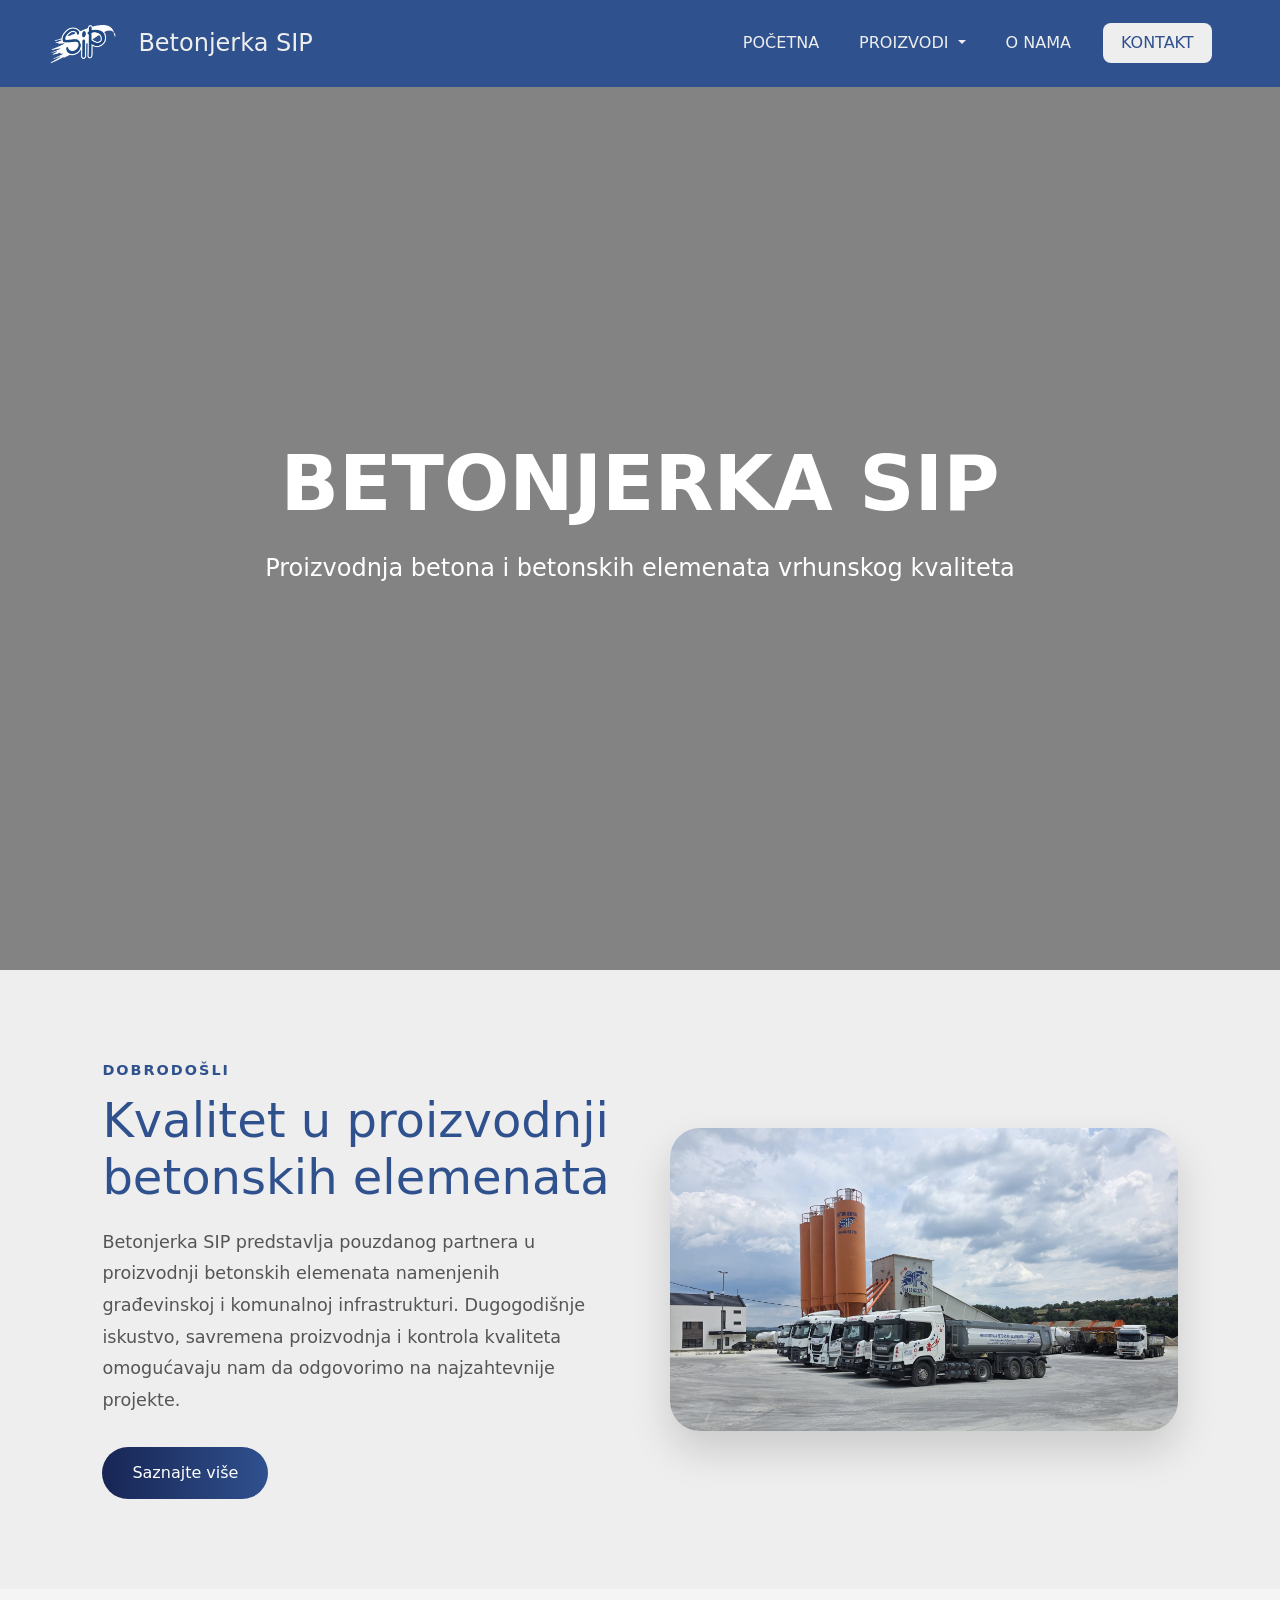
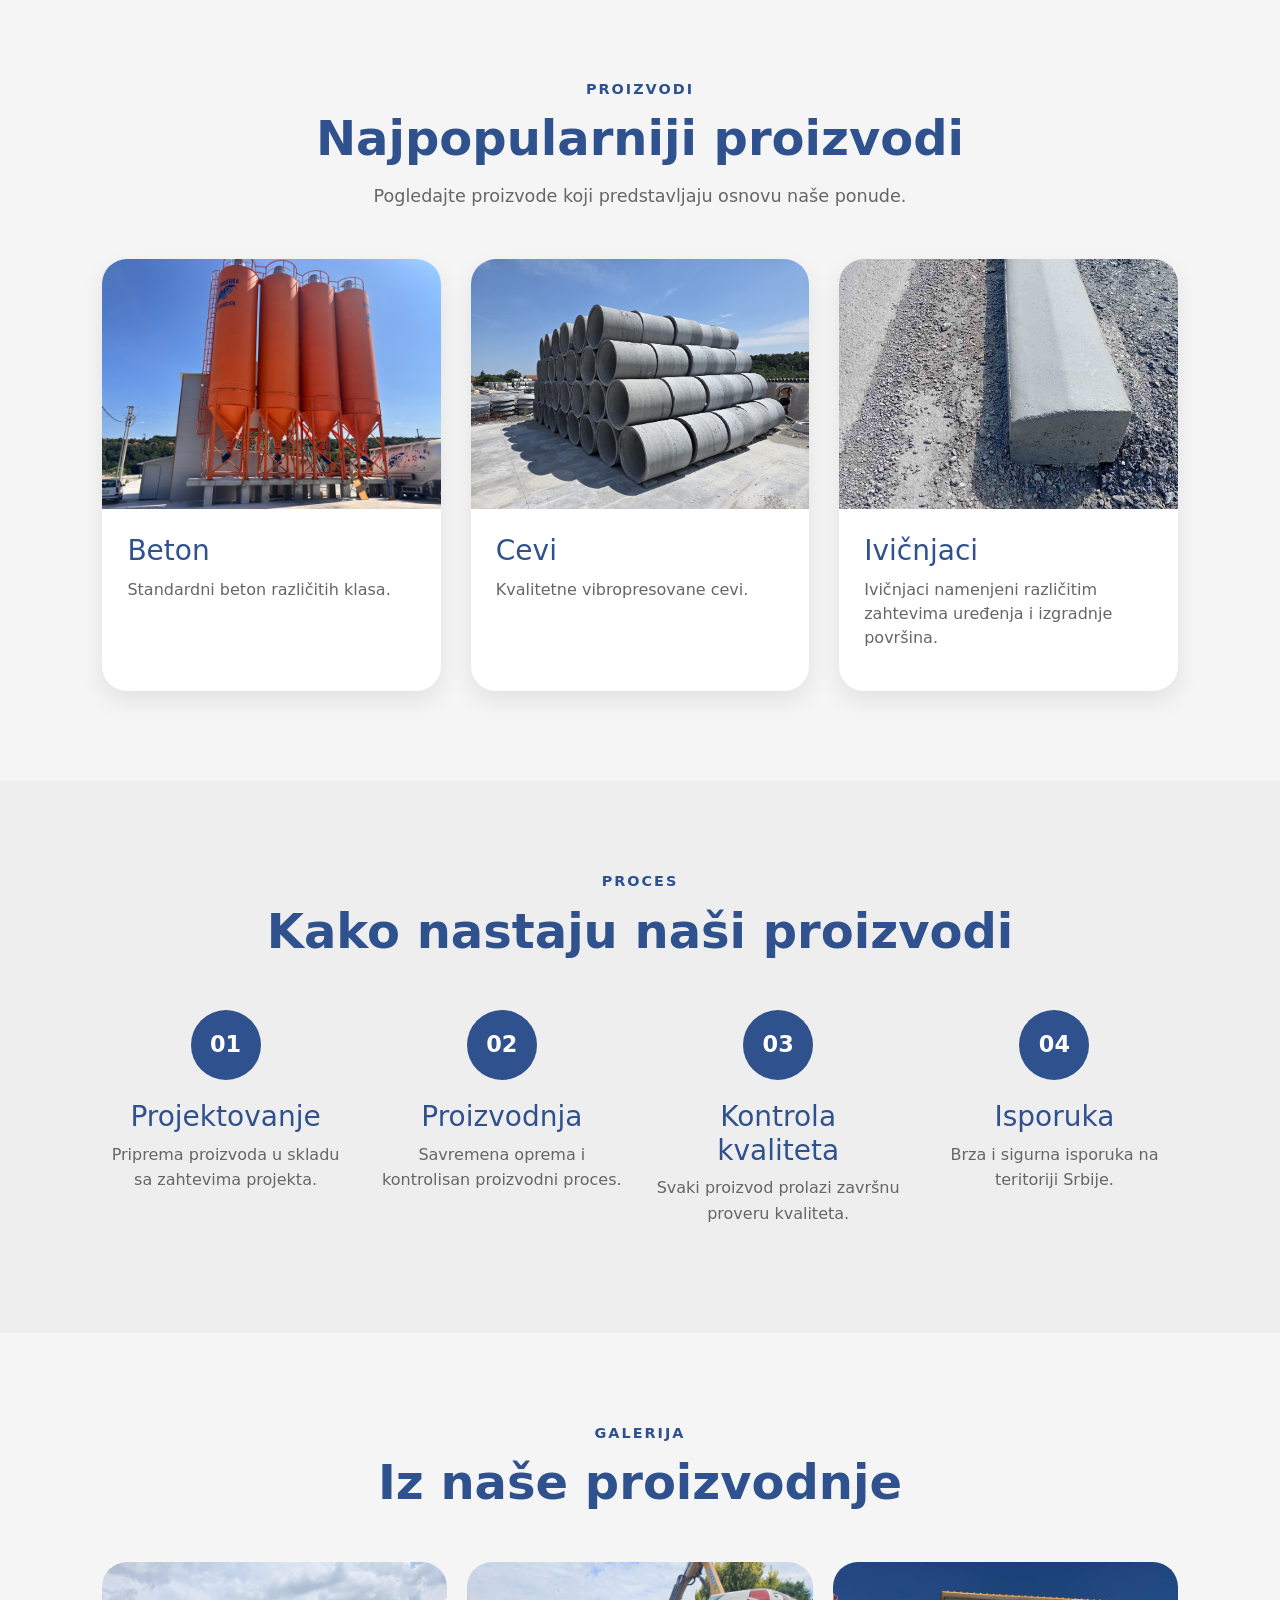
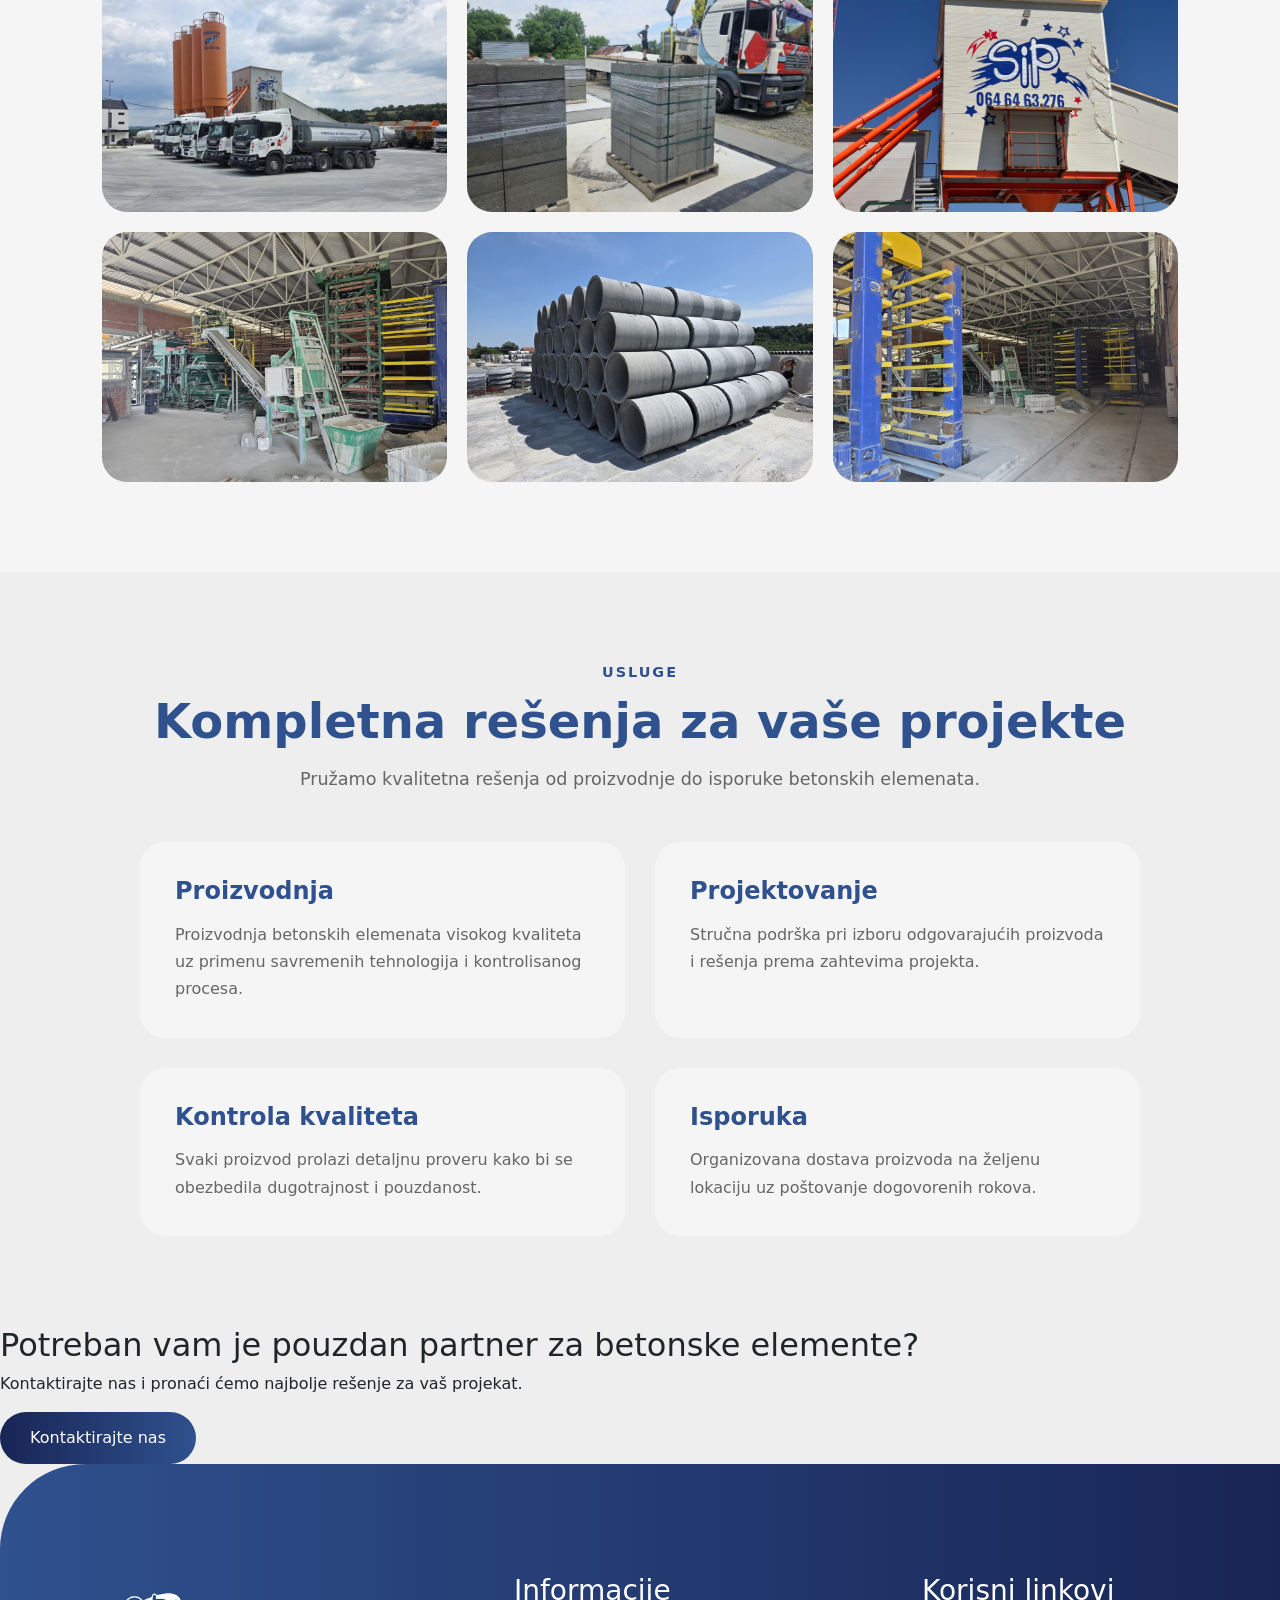
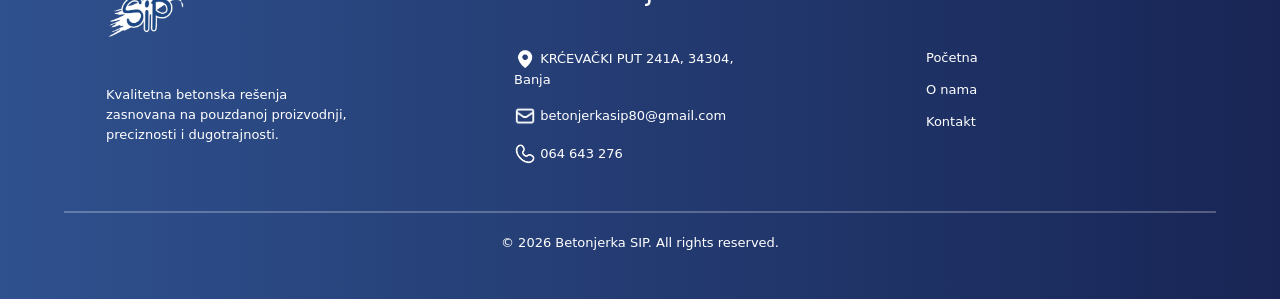
==== commit e75aff4e: "Update index.html with new title and description Updated the title and description meta tags, and ma" ====
--- a/index.html
+++ b/index.html
@@ -3,8 +3,8 @@
 <head>
     <meta charset="UTF-8">
     <meta name="viewport" content="width=device-width, initial-scale=1.0">
-    <title>Betonjerka SIP</title>
-    <meta name="description" content="Betonjerka SIP Arandjelovac– proizvodnja i isporuka gotovog betona i kvalitetnih betonskih proizvoda za različite vrste građevinskih projekata.">
+    <title>Betonjerka SIP Arandjelovac</title>
+    <meta name="description" content="Betonjerka SIP Arandjelovac – proizvodnja i isporuka gotovog betona i kvalitetnih betonskih proizvoda za različite vrste građevinskih projekata.">
     <link rel="stylesheet" href="/styles/style.css">
     <link rel="stylesheet" href="/styles/headerFooter.css">
     <link href="https://cdn.jsdelivr.net/npm/bootstrap@5.3.8/dist/css/bootstrap.min.css" rel="stylesheet" integrity="sha384-sRIl4kxILFvY47J16cr9ZwB07vP4J8+LH7qKQnuqkuIAvNWLzeN8tE5YBujZqJLB" crossorigin="anonymous">
@@ -185,4 +185,4 @@
     <script src="https://code.jquery.com/jquery-3.2.1.slim.min.js" integrity="sha384-KJ3o2DKtIkvYIK3UENzmM7KCkRr/rE9/Qpg6aAZGJwFDMVNA/GpGFF93hXpG5KkN" crossorigin="anonymous"></script>
     <script src="https://cdn.jsdelivr.net/npm/bootstrap@5.3.8/dist/js/bootstrap.bundle.min.js" integrity="sha384-FKyoEForCGlyvwx9Hj09JcYn3nv7wiPVlz7YYwJrWVcXK/BmnVDxM+D2scQbITxI" crossorigin="anonymous"></script>
 </body>
-</html>+</html>
--- a/styles/style.css
+++ b/styles/style.css
@@ -338,6 +338,9 @@
 
     }
 
+    .product-card .product-info{
+    padding:20px 25px;
+
 }
 .cta {
     margin:80px 8%;
@@ -380,6 +383,8 @@
     .gallery-grid {
         grid-template-columns:repeat(2,1fr);
     }
+
+    .p
 }
 
 @media(max-width:600px){
@@ -1278,7 +1283,7 @@
         min-height: 140px;
     }
     .class-box strong {
-        font-size: 45px;
+        font-size: 30px;
     }
 }
 
@@ -2692,4 +2697,4 @@
         padding: 30px 25px;
         min-height: 180px;
     }
-}+}
